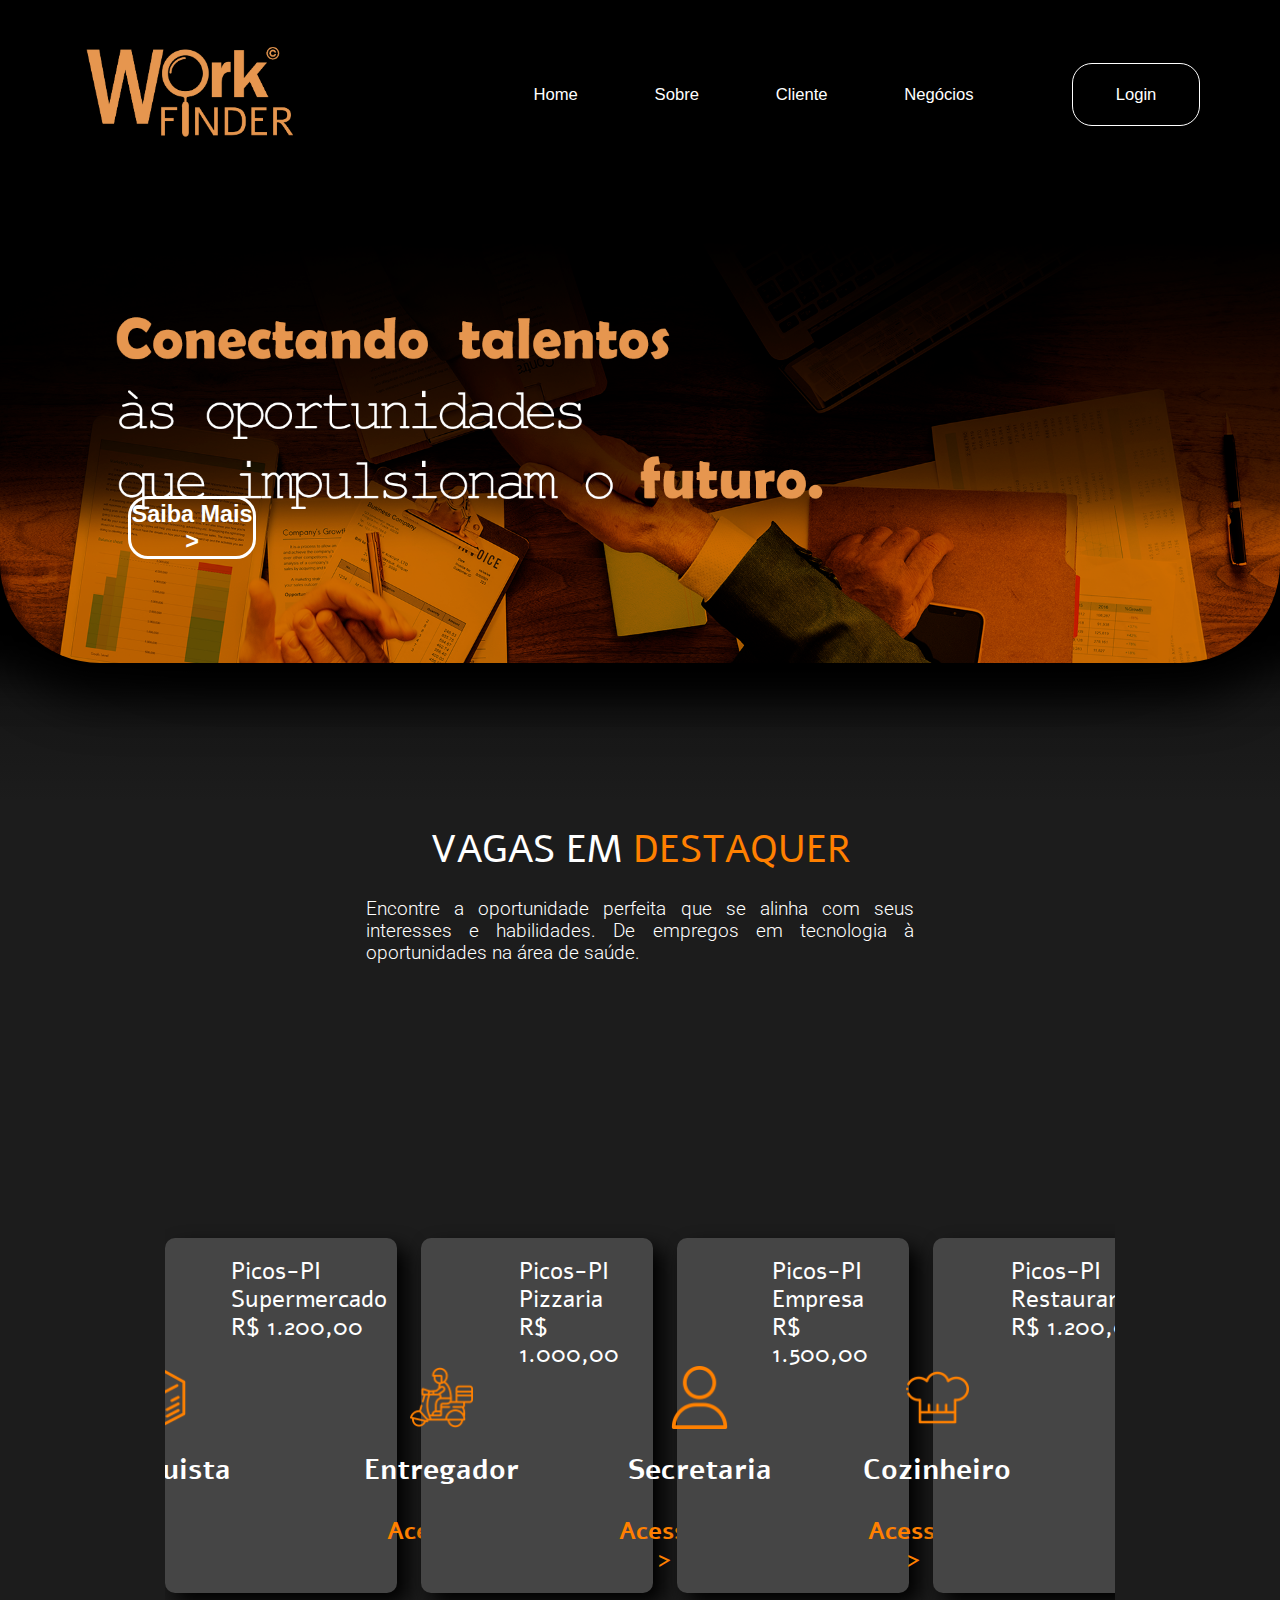
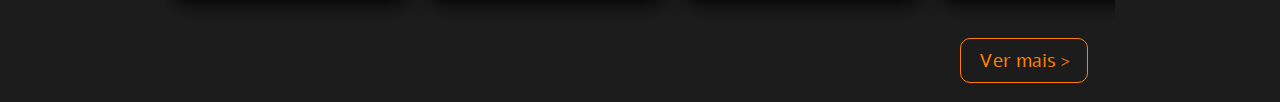
==== index.html @ c37a8deb "Firts Commit" ====
<!DOCTYPE html>
<html lang="pt-br">

<head>
    <meta charset="UTF-8">
    <meta name="viewport" content="width=device-width, initial-scale=1.0">



    <!-- FONTES -->
    <link rel="preconnect" href="https://fonts.googleapis.com">
    <link rel="preconnect" href="https://fonts.gstatic.com" crossorigin>
    <link href="https://fonts.googleapis.com/css2?family=Alef:wght@400;700&display=swap" rel="stylesheet">
    <link rel="preconnect" href="https://fonts.googleapis.com">
    <link rel="preconnect" href="https://fonts.gstatic.com" crossorigin>
    <link
        href="https://fonts.googleapis.com/css2?family=Roboto:ital,wght@0,100;0,300;0,400;0,500;0,700;0,900;1,100;1,300;1,400;1,500;1,700;1,900&display=swap"
        rel="stylesheet">



    <!-- AUXILIARES -->
    <link rel="stylesheet" href="https://stackpath.bootstrapcdn.com/bootstrap/4.1.3/css/bootstrap.min.css"
        integrity="sha384-MCw98/SFnGE8fJT3GXwEOngsV7Zt27NXFoaoApmYm81iuXoPkFOJwJ8ERdknLPMO" crossorigin="anonymous">
    <link rel="stylesheet" href="https://cdnjs.cloudflare.com/ajax/libs/animate.css/4.1.1/animate.min.css" />
    <link rel="stylesheet" href="css/normalize.css">



    <!-- CSS -->
    <link rel="stylesheet" href="css/style.css">

    <title>Document</title>
</head>

<body>
    <div class="layout">
        <header>
            <div class="cab-part-1 animate__animated animate__fadeIn animate__delay-1s">
                <img class="animate__animated animate__fadeIn animate__delay-1s" src="imagens/Logomarca.png" alt="Logo">

                <ul class="animate__delay-2s">
                    <li class="l1 font-1 animate__animated animate__fadeIn animate__delay-1s">Home</li>
                    <li class="l2 font-1 animate__animated animate__fadeIn animate__delay-1s">Sobre</li>
                    <li class="l3 font-1 animate__animated animate__fadeIn animate__delay-1s">Cliente</li>
                    <li class="l4 font-1 animate__animated animate__fadeIn animate__delay-1s">Negócios</li>
                    <button class="l5 font-1 animate__animated animate__fadeIn animate__delay-1s">Login</button>
                </ul>
            </div>
            <div class="cab-part-2">
                <div class="imagem-fundo animate__animated animate__fadeInDown animate__slower">
                    <img src="imagens/fundo-header.png" alt="Fundo-header">

                    <button class="font-1 animate__animated animate__fadeInDown animate__delay-2s">Saiba Mais ></button>
                    <!-- <div class="texto-img">
                        <span>Conectando talento</span><br>
                        às oportunidades <br>
                        que impulsionam o <span>futuro.</span>

                    </div> -->
                </div>
            </div>
        </header>


        <main>
            <section class="part-1">
                <div class="titulo">
                    <div>
                        <h1>VAGAS EM <span>DESTAQUER</span></h1>
                        <p>
                            Encontre a oportunidade perfeita que se alinha com seus interesses e
                            habilidades. De empregos em tecnologia à oportunidades na área de saúde.
                        </p>

                    </div>
                    <div class="container-carrossel">
                        <!-- <div id="botao-esq" class="botao-carrossel">
                            <button class="button_cx">
                                < </button>

                        </div> -->
                        <div class="carrossel">

                            <div class="card">
                                <div class="foto-card">
                                    <img src="imagens/testoquista.png" alt="">
                                    <h3>Estoquista</h3>
                                </div>

                                <div class="lista-card">
                                    <ul>
                                        <li>Picos-PI</li>
                                        <li>Supermercado</li>
                                        <li>R$ 1.200,00</li>
                                    </ul>
                                </div>
                                <h4 class="acessar-card">Acessar ></h4>
                            </div>

                            <div class="card">
                                <div class="foto-card">
                                    <img src="imagens/entregador.png" alt="">
                                    <h3>Entregador</h3>
                                </div>

                                <div class="lista-card">
                                    <ul>
                                        <li>Picos-PI</li>
                                        <li>Pizzaria</li>
                                        <li>R$ 1.000,00</li>
                                    </ul>
                                </div>
                                <h4 class="acessar-card">Acessar ></h4>
                            </div>
                            <div class="card">
                                <div class="foto-card">
                                    <img src="imagens/user.png" alt="">
                                    <h3>Secretaria</h3>
                                </div>

                                <div class="lista-card">
                                    <ul>
                                        <li>Picos-PI</li>
                                        <li>Empresa</li>
                                        <li>R$ 1.500,00</li>
                                    </ul>
                                </div>
                                <h4 class="acessar-card">Acessar ></h4>
                            </div>
                            <div class="card">
                                <div class="foto-card">
                                    <img src="imagens/cozinheiro.png" alt="">
                                    <h3>Cozinheiro</h3>
                                </div>

                                <div class="lista-card">
                                    <ul>
                                        <li>Picos-PI</li>
                                        <li>Restaurante</li>
                                        <li>R$ 1.200,00</li>
                                    </ul>
                                </div>
                                <h4 class="acessar-card">Acessar ></h4>
                            </div>
                            <div class="card">
                                <div class="foto-card">
                                    <img src="imagens/suporte.png" alt="">
                                    <h3>Suporte de TI</h3>
                                </div>

                                <div class="lista-card">
                                    <ul>
                                        <li>Picos-PI</li>
                                        <li>Empresa</li>
                                        <li>R$ 2.000,00</li>
                                    </ul>
                                </div>
                                <h4 class="acessar-card">Acessar ></h4>
                            </div>
                            <div class="card">
                                <div class="foto-card">
                                    <img src="imagens/testoquista.png" alt="">
                                    <h3>Estoquista</h3>
                                </div>

                                <div class="lista-card">
                                    <ul>
                                        <li>Picos-PI</li>
                                        <li>Supermercado</li>
                                        <li>R$ 1.200,00</li>
                                    </ul>
                                </div>
                                <h4 class="acessar-card">Acessar ></h4>
                            </div>
                        </div>

                    </div>
                    <div class="vermais-card">
                        <a href="#">
                            <button>
                                Ver mais >
                            </button>
                        </a>
                    </div>
                </div>
            </section>
        </main>

        <footer>

        </footer>
    </div>


    <script src="https://code.jquery.com/jquery-3.3.1.slim.min.js"
        integrity="sha384-q8i/X+965DzO0rT7abK41JStQIAqVgRVzpbzo5smXKp4YfRvH+8abtTE1Pi6jizo"
        crossorigin="anonymous"></script>
    <script src="https://cdnjs.cloudflare.com/ajax/libs/popper.js/1.14.3/umd/popper.min.js"
        integrity="sha384-ZMP7rVo3mIykV+2+9J3UJ46jBk0WLaUAdn689aCwoqbBJiSnjAK/l8WvCWPIPm49"
        crossorigin="anonymous"></script>
    <script src="https://stackpath.bootstrapcdn.com/bootstrap/4.1.3/js/bootstrap.min.js"
        integrity="sha384-ChfqqxuZUCnJSK3+MXmPNIyE6ZbWh2IMqE241rYiqJxyMiZ6OW/JmZQ5stwEULTy"
        crossorigin="anonymous"></script>
</body>

</html>
---- css/style.css ----
:root {
    --cor-1: #ff8000;
    --cor0: #f0a352;
    --cor1: #d29554;
    --cor2: #ffd19f;
    --cinza: #1c1c1c;
    --cinza-claro: rgb(69, 69, 69);
}

* {
    padding: 0;
    margin: 0;
}

@font-face {
    font-family: 'OCR A Extended';
    src: url('OCRAExtended.eot');
    src: url('OCRAExtended.eot?#iefix') format('embedded-opentype'),
        url('OCRAExtended.woff2') format('woff2'),
        url('OCRAExtended.woff') format('woff'),
        url('OCRAExtended.ttf') format('truetype'),
        url('OCRAExtended.svg#OCRAExtended') format('svg');
    font-weight: normal;
    font-style: normal;
}

.font-1 {
    font-family: OCR A Extended, sans-serif;
}

.layout {
    display: grid;
    /* gap: 4px; */
    /* grid-template-rows: 20vh max-content 20vh; */
    grid-template-rows: max-content max-content max-content;
    grid-template-columns: 1fr;
    grid-template-areas:
        'header' 'main' 'footer';
    height: 100vh;
}

/* body
{
    background-color: black;
} */

/* LAYOUT */
header {
    grid-area: header;
}

main {
    grid-area: main;
}

footer {
    grid-area: footer;
}


/* CABEÇALHO PARTE 1*/

header {
    background-color: rgb(0, 0, 0);
}

.cab-part-1 {
    background-color: var(--cinza);
    /* padding-bottom: 100px; */
    background-color: black;
    box-shadow: 100px 0px 100px black,
        -100px 0px 100px black;
    color: white;
    display: flex;
    justify-content: space-between;

    img {
        --animate-delay: 1.4s;
        width: 30vh;
        margin-left: 60px;
        /* padding-bottom: 100px; */
    }

    .l1 {
        --animate-delay: 1.6s;
    }

    .l2 {
        --animate-delay: 1.8s;
    }

    .l3 {
        --animate-delay: 1.9s;
    }

    .l4 {
        --animate-delay: 2s;
    }

    .l5 {
        --animate-delay: 2.1s;
    }

    ul {
        margin-right: 20px;
        right: 0;
        display: flex;
        align-items: center;
    }

    ul li {
        margin: 0 3vw;
        list-style: none;
        font-size: 1.3vw;
        transition: .1s;
    }

    ul li:hover {
        color: var(--cor2);
        text-shadow: 0 0 10px var(--cor2);
        cursor: pointer;
        transform: scale(1.2);
    }

    ul button {
        margin: 0 60px;
        width: 10vw;
        height: 7vh;
        font-size: 1.3vw;
        background-color: transparent;
        border: 1px solid white;
        border-radius: 20px;
        color: white;
        cursor: pointer;
        transition: .2s;
    }

    ul button:hover {
        color: white;
        font-weight: bold;
        background-color: var(--cor1);
        box-shadow: 0 0 30px var(--cor1);
        border: 1px solid var(--cor1);
        transform: scale(1.1);
    }
}

/* CABECALHO PARTE 2 */

.cab-part-2 {

    /* transform: translateY(-60px); */
    /* background-color: black; */
    padding-bottom: 15vh;
    background: linear-gradient(0deg, var(--cinza) 0%, rgba(0, 0, 0, 1) 80%);
    background-color: var(--cinza);

    .imagem-fundo img {
        width: 100%;
    }
}

.imagem-fundo {
    --animate-duration: .6s;
    background-color: black;
    box-shadow: 0 30px 50px black,
        100px 0px 50px black,
        -100px 0px 50px black;
    position: relative;

    button {
        width: 10vw;
        height: 7vh;
        position: absolute;
        bottom: 12vh;
        left: 10vw;
        background-color: transparent;
        border: 3px solid #ffffff;
        border-radius: 20px;
        color: #ffffff;
        font-weight: bold;
        font-size: 2.6vh;
        cursor: pointer;
        transition: .2s;
    }

    button:hover {
        transform: scale(1.1);
    }

    .texto-img {
        width: max-content;
        height: 35vh;
        /* border: 1px solid white; */
        position: absolute;
        top: 40%;
        left: 35%;
        font-family: Roboto, sans-serif;
        font-weight: 200;
        transform: translate(-50%, -50%);
        color: white;
        font-size: 5vw;
        /* font-size: clamp(100px,4vw, 32px); */
        text-align: left;

        span {
            color: var(--cor0);
            font-weight: 500;
        }
    }

}

header,
.imagem-fundo,
.imagem-fundo img {
    border-radius: 0 0 100px 100px;
}

/* MAIN */

.part-1 {
    background-color: var(--cinza);
    display: flex;
    height: 100vh;
    flex-direction: column;
    align-items: center;
    /* row-gap: 10rem; */

    .titulo {
        display: grid;
        grid-template-rows: 1fr 1fr;
        /* row-gap: 5vh; */
        text-align: center;
        font-family: Alef, sans-serif;
        font-size: 1.5vw;
        color: white;
        animation: appear ease-in-out;
        animation-timeline: view();
        animation-range: cover 0% cover 50%;

        h1 {
            font-weight: 200;
        }

        span {
            color: var(--cor-1);
        }

        p {
            font-family: Roboto, sans-serif;
            font-weight: 300;
            font-size: 1.5vw;
            margin: 0 13%;
        }
    }

    p {
        /* width: 100vw; */
        /* width: 70%; */
        padding: 0 200px;
        margin: 0 auto;
        text-align: justify;
        font-size: 1.4vw;
    }
}

/* Carrossel */

/* .card:nth-child(*){
    background-image: linear-gradient(
        to bottom, var(--cor2), var(--cor1)
    );
} */

.container-carrossel {
    display: flex;
    flex-direction: column;
    gap: 2rem;
    align-items: center;
    justify-content: center;

    .botao-carrossel button {
        background-color: transparent;
        border: none;
        font-size: 5vh;
        font-family: 'Franklin Gothic Medium', 'Arial Narrow', Arial, sans-serif;
        cursor: pointer;
        padding: 0 40px;
        color: white;
    }

}

.vermais-card {
    margin: 2vh 15vw;
    display: flex;
    justify-content: end;

    a button {
        width: 10vw;
        height: 5vh;
        border-radius: 10px;
        background-color: transparent;
        border: 1px solid var(--cor-1);
        color: #ff8000;
        transition: .2s;
    }

    a button:hover{
        cursor: pointer;
        transform: scale(1.1);
    }
}

.carrossel {
    display: flex;
    flex-direction: row;
    gap: 1.5rem;
    padding: 3vh;
    max-width: 70vw;
    overflow-x: scroll;
    scroll-snap-type: x mandatory;
    /* animation: appear ease;
    animation-range: cover 0% cover 10%; */
}

.card {
    /* min-width: 14rem;
    max-height: 14rem; */
    min-width: 15vw;
    padding: 20px;
    background-color: var(--cinza-claro);
    box-shadow: 10px 10px 20px rgb(0, 0, 0);
    height: 35vh;
    color: white;
    display: flex;
    font-weight: 600;
    font-size: 1.5rem;
    border-radius: 10px;
    transition: all 0.2s;
    align-items: center;
    justify-content: center;
    cursor: pointer;
    scroll-snap-align: start;

    .foto-card {
        padding-top: 20px;

        img {
            width: 7vh;
            padding-bottom: 2vh;
        }

        h3 {
            font-weight: 600;
        }
    }

    .lista-card {
        align-self: flex-start;
        display: flex;
        flex-direction: column;
        position: relative;
        font-weight: 100;
        align-items: start;
    }

    ul {
        list-style: none;
        text-align: start;
    }

    .acessar-card {
        color: var(--cor-1);
        align-self: flex-end;
    }

}

.card h4 {
    align-items: flex-end;
    /* border: 1px solid white; */
}

.card:hover {
    transform: scale(1.04);
}

.carrossel::-webkit-scrollbar {
    height: 0.5rem;
}

.carrossel::-webkit-scrollbar-track {
    background-color: rgb(73, 73, 73);
    border-radius: 40rem;
    /* visibility: hidden; */
}

.carrossel::-webkit-scrollbar-thumb {
    background: rgb(113, 113, 113);
    border-radius: 40rem;
    /* visibility: hidden; */
}

@keyframes appear {
    from {
        opacity: 0;
        translate: 0 70%;
    }

    to {
        opacity: 1;
        translate: 0 0;
    }
}
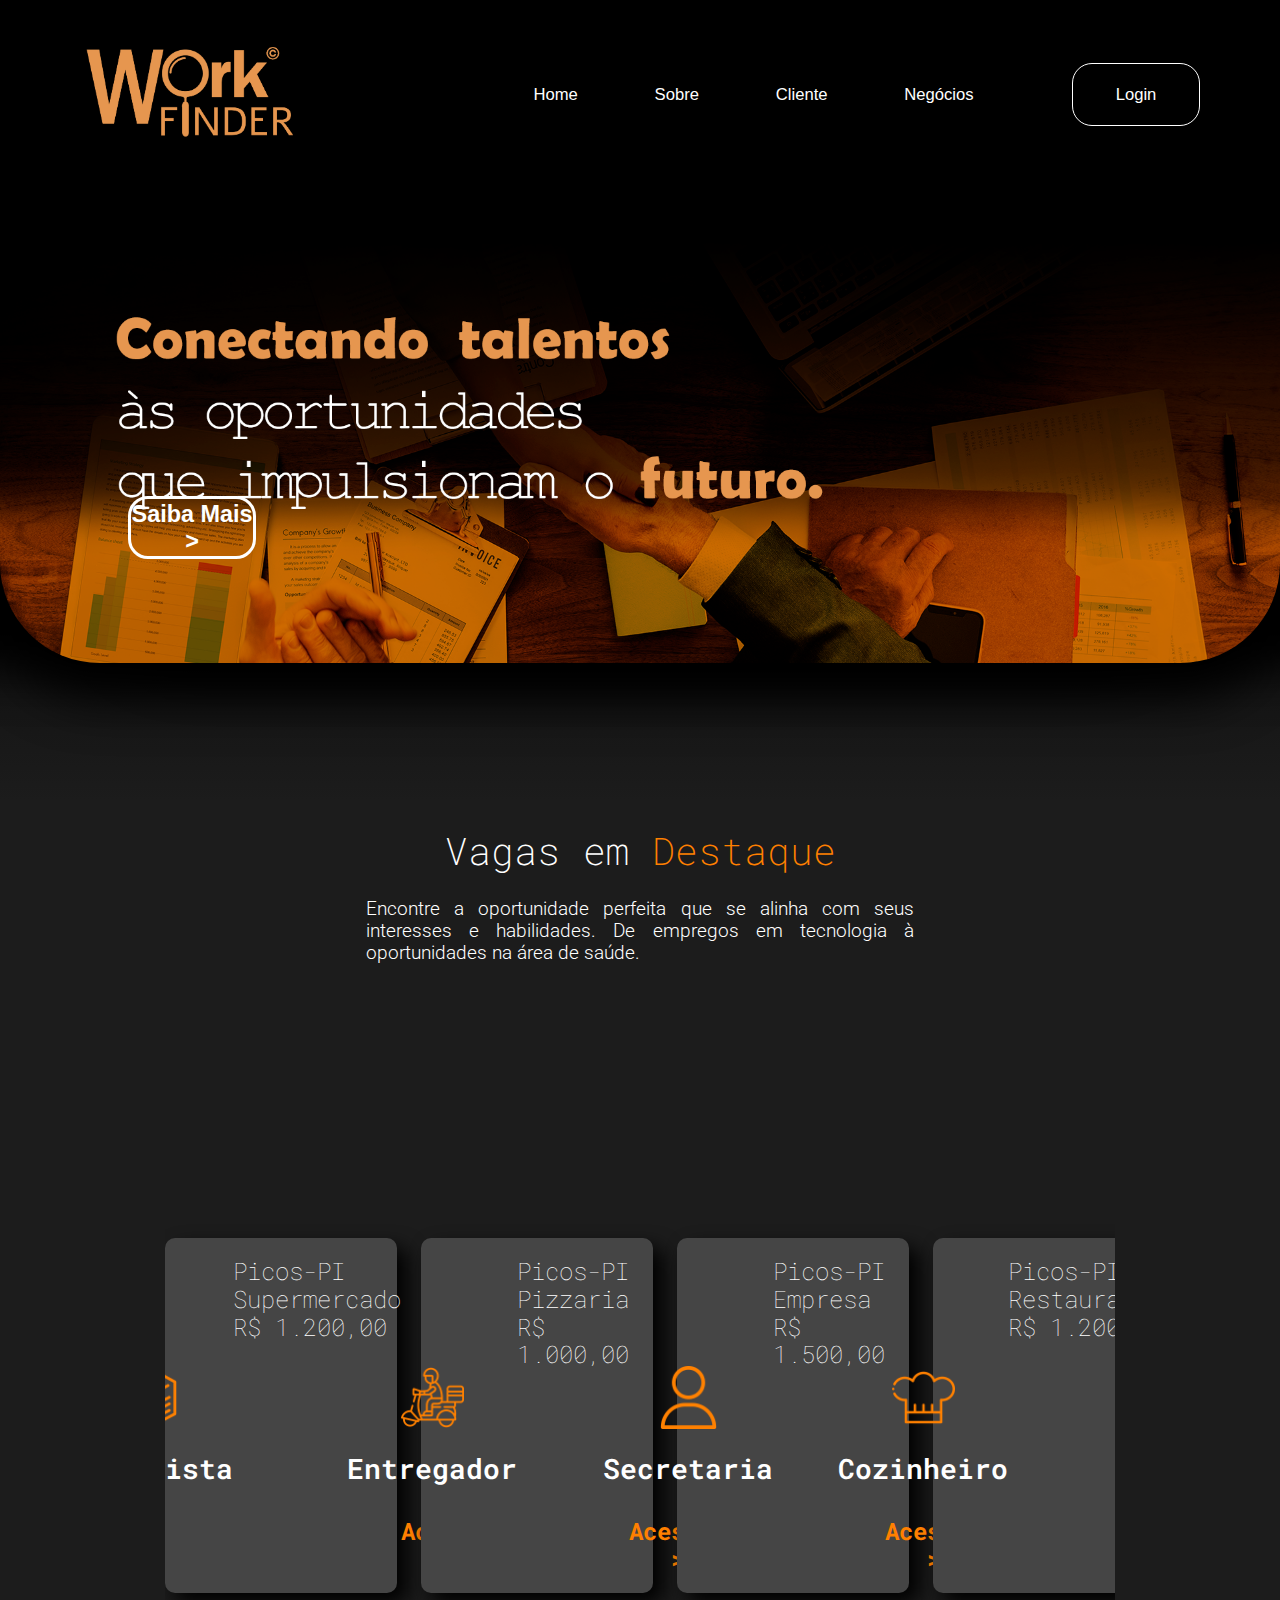
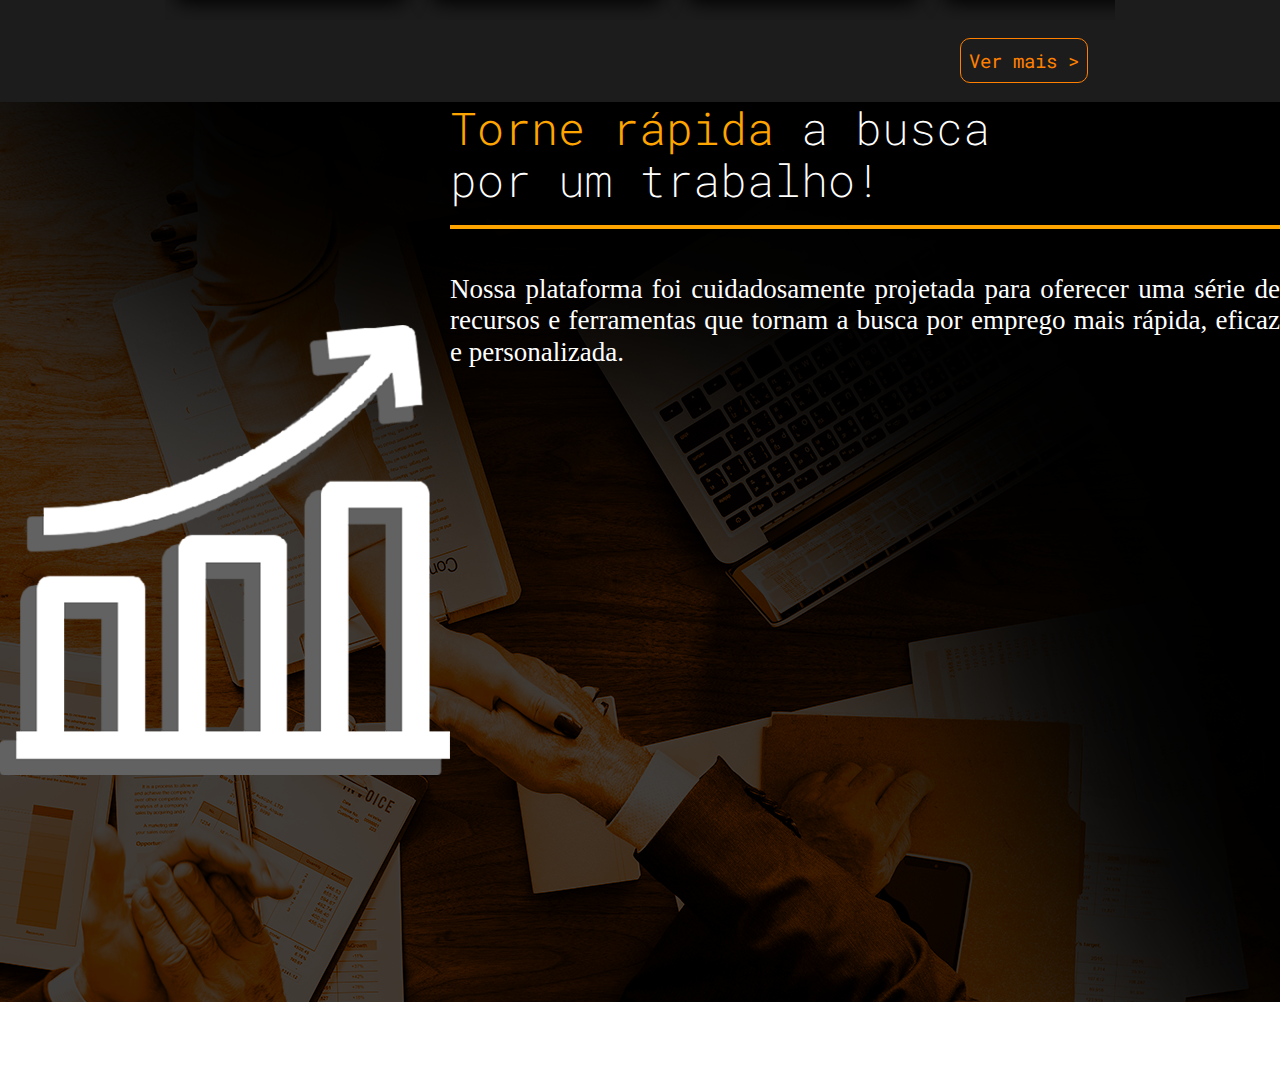
==== commit 0f75476c: "commit" ====
--- a/index.html
+++ b/index.html
@@ -1,207 +1,234 @@
-<!DOCTYPE html>
-<html lang="pt-br">
-
-<head>
-    <meta charset="UTF-8">
-    <meta name="viewport" content="width=device-width, initial-scale=1.0">
-
-
-
-    <!-- FONTES -->
-    <link rel="preconnect" href="https://fonts.googleapis.com">
-    <link rel="preconnect" href="https://fonts.gstatic.com" crossorigin>
-    <link href="https://fonts.googleapis.com/css2?family=Alef:wght@400;700&display=swap" rel="stylesheet">
-    <link rel="preconnect" href="https://fonts.googleapis.com">
-    <link rel="preconnect" href="https://fonts.gstatic.com" crossorigin>
-    <link
-        href="https://fonts.googleapis.com/css2?family=Roboto:ital,wght@0,100;0,300;0,400;0,500;0,700;0,900;1,100;1,300;1,400;1,500;1,700;1,900&display=swap"
-        rel="stylesheet">
-
-
-
-    <!-- AUXILIARES -->
-    <link rel="stylesheet" href="https://stackpath.bootstrapcdn.com/bootstrap/4.1.3/css/bootstrap.min.css"
-        integrity="sha384-MCw98/SFnGE8fJT3GXwEOngsV7Zt27NXFoaoApmYm81iuXoPkFOJwJ8ERdknLPMO" crossorigin="anonymous">
-    <link rel="stylesheet" href="https://cdnjs.cloudflare.com/ajax/libs/animate.css/4.1.1/animate.min.css" />
-    <link rel="stylesheet" href="css/normalize.css">
-
-
-
-    <!-- CSS -->
-    <link rel="stylesheet" href="css/style.css">
-
-    <title>Document</title>
-</head>
-
-<body>
-    <div class="layout">
-        <header>
-            <div class="cab-part-1 animate__animated animate__fadeIn animate__delay-1s">
-                <img class="animate__animated animate__fadeIn animate__delay-1s" src="imagens/Logomarca.png" alt="Logo">
-
-                <ul class="animate__delay-2s">
-                    <li class="l1 font-1 animate__animated animate__fadeIn animate__delay-1s">Home</li>
-                    <li class="l2 font-1 animate__animated animate__fadeIn animate__delay-1s">Sobre</li>
-                    <li class="l3 font-1 animate__animated animate__fadeIn animate__delay-1s">Cliente</li>
-                    <li class="l4 font-1 animate__animated animate__fadeIn animate__delay-1s">Negócios</li>
-                    <button class="l5 font-1 animate__animated animate__fadeIn animate__delay-1s">Login</button>
-                </ul>
-            </div>
-            <div class="cab-part-2">
-                <div class="imagem-fundo animate__animated animate__fadeInDown animate__slower">
-                    <img src="imagens/fundo-header.png" alt="Fundo-header">
-
-                    <button class="font-1 animate__animated animate__fadeInDown animate__delay-2s">Saiba Mais ></button>
-                    <!-- <div class="texto-img">
-                        <span>Conectando talento</span><br>
-                        às oportunidades <br>
-                        que impulsionam o <span>futuro.</span>
-
-                    </div> -->
-                </div>
-            </div>
-        </header>
-
-
-        <main>
-            <section class="part-1">
-                <div class="titulo">
-                    <div>
-                        <h1>VAGAS EM <span>DESTAQUER</span></h1>
-                        <p>
-                            Encontre a oportunidade perfeita que se alinha com seus interesses e
-                            habilidades. De empregos em tecnologia à oportunidades na área de saúde.
-                        </p>
-
-                    </div>
-                    <div class="container-carrossel">
-                        <!-- <div id="botao-esq" class="botao-carrossel">
-                            <button class="button_cx">
-                                < </button>
-
-                        </div> -->
-                        <div class="carrossel">
-
-                            <div class="card">
-                                <div class="foto-card">
-                                    <img src="imagens/testoquista.png" alt="">
-                                    <h3>Estoquista</h3>
-                                </div>
-
-                                <div class="lista-card">
-                                    <ul>
-                                        <li>Picos-PI</li>
-                                        <li>Supermercado</li>
-                                        <li>R$ 1.200,00</li>
-                                    </ul>
-                                </div>
-                                <h4 class="acessar-card">Acessar ></h4>
-                            </div>
-
-                            <div class="card">
-                                <div class="foto-card">
-                                    <img src="imagens/entregador.png" alt="">
-                                    <h3>Entregador</h3>
-                                </div>
-
-                                <div class="lista-card">
-                                    <ul>
-                                        <li>Picos-PI</li>
-                                        <li>Pizzaria</li>
-                                        <li>R$ 1.000,00</li>
-                                    </ul>
-                                </div>
-                                <h4 class="acessar-card">Acessar ></h4>
-                            </div>
-                            <div class="card">
-                                <div class="foto-card">
-                                    <img src="imagens/user.png" alt="">
-                                    <h3>Secretaria</h3>
-                                </div>
-
-                                <div class="lista-card">
-                                    <ul>
-                                        <li>Picos-PI</li>
-                                        <li>Empresa</li>
-                                        <li>R$ 1.500,00</li>
-                                    </ul>
-                                </div>
-                                <h4 class="acessar-card">Acessar ></h4>
-                            </div>
-                            <div class="card">
-                                <div class="foto-card">
-                                    <img src="imagens/cozinheiro.png" alt="">
-                                    <h3>Cozinheiro</h3>
-                                </div>
-
-                                <div class="lista-card">
-                                    <ul>
-                                        <li>Picos-PI</li>
-                                        <li>Restaurante</li>
-                                        <li>R$ 1.200,00</li>
-                                    </ul>
-                                </div>
-                                <h4 class="acessar-card">Acessar ></h4>
-                            </div>
-                            <div class="card">
-                                <div class="foto-card">
-                                    <img src="imagens/suporte.png" alt="">
-                                    <h3>Suporte de TI</h3>
-                                </div>
-
-                                <div class="lista-card">
-                                    <ul>
-                                        <li>Picos-PI</li>
-                                        <li>Empresa</li>
-                                        <li>R$ 2.000,00</li>
-                                    </ul>
-                                </div>
-                                <h4 class="acessar-card">Acessar ></h4>
-                            </div>
-                            <div class="card">
-                                <div class="foto-card">
-                                    <img src="imagens/testoquista.png" alt="">
-                                    <h3>Estoquista</h3>
-                                </div>
-
-                                <div class="lista-card">
-                                    <ul>
-                                        <li>Picos-PI</li>
-                                        <li>Supermercado</li>
-                                        <li>R$ 1.200,00</li>
-                                    </ul>
-                                </div>
-                                <h4 class="acessar-card">Acessar ></h4>
-                            </div>
-                        </div>
-
-                    </div>
-                    <div class="vermais-card">
-                        <a href="#">
-                            <button>
-                                Ver mais >
-                            </button>
-                        </a>
-                    </div>
-                </div>
-            </section>
-        </main>
-
-        <footer>
-
-        </footer>
-    </div>
-
-
-    <script src="https://code.jquery.com/jquery-3.3.1.slim.min.js"
-        integrity="sha384-q8i/X+965DzO0rT7abK41JStQIAqVgRVzpbzo5smXKp4YfRvH+8abtTE1Pi6jizo"
-        crossorigin="anonymous"></script>
-    <script src="https://cdnjs.cloudflare.com/ajax/libs/popper.js/1.14.3/umd/popper.min.js"
-        integrity="sha384-ZMP7rVo3mIykV+2+9J3UJ46jBk0WLaUAdn689aCwoqbBJiSnjAK/l8WvCWPIPm49"
-        crossorigin="anonymous"></script>
-    <script src="https://stackpath.bootstrapcdn.com/bootstrap/4.1.3/js/bootstrap.min.js"
-        integrity="sha384-ChfqqxuZUCnJSK3+MXmPNIyE6ZbWh2IMqE241rYiqJxyMiZ6OW/JmZQ5stwEULTy"
-        crossorigin="anonymous"></script>
-</body>
-
+<!DOCTYPE html>
+<html lang="pt-br">
+
+<head>
+    <meta charset="UTF-8">
+    <meta name="viewport" content="width=device-width, initial-scale=1.0">
+
+
+
+    <!-- FONTES -->
+    <link rel="preconnect" href="https://fonts.googleapis.com">
+    <link rel="preconnect" href="https://fonts.gstatic.com" crossorigin>
+    <link href="https://fonts.googleapis.com/css2?family=Alef:wght@400;700&display=swap" rel="stylesheet">
+    <link rel="preconnect" href="https://fonts.googleapis.com">
+    <link rel="preconnect" href="https://fonts.gstatic.com" crossorigin>
+    <link
+        href="https://fonts.googleapis.com/css2?family=Roboto:ital,wght@0,100;0,300;0,400;0,500;0,700;0,900;1,100;1,300;1,400;1,500;1,700;1,900&display=swap"
+        rel="stylesheet">
+    <link rel="preconnect" href="https://fonts.googleapis.com">
+    <link rel="preconnect" href="https://fonts.gstatic.com" crossorigin>
+    <link href="https://fonts.googleapis.com/css2?family=Roboto+Mono:ital,wght@0,100..700;1,100..700&display=swap"
+        rel="stylesheet">
+
+
+    <!-- AUXILIARES -->
+    <link rel="stylesheet" href="https://stackpath.bootstrapcdn.com/bootstrap/4.1.3/css/bootstrap.min.css"
+        integrity="sha384-MCw98/SFnGE8fJT3GXwEOngsV7Zt27NXFoaoApmYm81iuXoPkFOJwJ8ERdknLPMO" crossorigin="anonymous">
+    <!-- <link rel="stylesheet" href="https://cdnjs.cloudflare.com/ajax/libs/animate.css/4.1.1/animate.min.css" /> -->
+    <link rel="stylesheet" href="css/normalize.css">
+
+
+
+    <!-- CSS -->
+    <link rel="stylesheet" href="css/style.css">
+
+    <title>Document</title>
+</head>
+
+<body>
+    <div class="layout">
+        <header>
+            <div class="cab-part-1 animate__animated animate__fadeIn animate__delay-1s">
+                <img class="animate__animated animate__fadeIn animate__delay-1s" src="imagens/Logomarca.png" alt="Logo">
+
+                <ul class="animate__delay-2s">
+                    <li class="l1 font-1 animate__animated animate__fadeIn animate__delay-1s">Home</li>
+                    <li class="l2 font-1 animate__animated animate__fadeIn animate__delay-1s">Sobre</li>
+                    <li class="l3 font-1 animate__animated animate__fadeIn animate__delay-1s">Cliente</li>
+                    <li class="l4 font-1 animate__animated animate__fadeIn animate__delay-1s">Negócios</li>
+                    <button class="l5 font-1 animate__animated animate__fadeIn animate__delay-1s">Login</button>
+                </ul>
+            </div>
+            <div class="cab-part-2">
+                <div class="imagem-fundo animate__animated animate__fadeInDown animate__slower">
+                    <img src="imagens/fundo-header.png" alt="Fundo-header">
+
+                    <button class="font-1 animate__animated animate__fadeInDown animate__delay-2s">Saiba Mais ></button>
+                    <!-- <div class="texto-img">
+                        <span>Conectando talento</span><br>
+                        às oportunidades <br>
+                        que impulsionam o <span>futuro.</span>
+
+                    </div> -->
+                </div>
+            </div>
+        </header>
+
+
+        <main>
+            <section class="part-1">
+                <div class="titulo">
+                    <div>
+                        <h1>Vagas em <span>Destaque</span></h1>
+                        <p>
+                            Encontre a oportunidade perfeita que se alinha com seus interesses e
+                            habilidades. De empregos em tecnologia à oportunidades na área de saúde.
+                        </p>
+                    </div>
+                    <div class="container-carrossel">
+                        <!-- <div id="botao-esq" class="botao-carrossel">
+                            <button class="button_cx">
+                                < </button>
+
+                        </div> -->
+                        <div class="carrossel">
+
+                            <div class="card">
+                                <div class="foto-card">
+                                    <img src="imagens/testoquista.png" alt="">
+                                    <h3>Estoquista</h3>
+                                </div>
+
+                                <div class="lista-card">
+                                    <ul>
+                                        <li>Picos-PI</li>
+                                        <li>Supermercado</li>
+                                        <li>R$ 1.200,00</li>
+                                    </ul>
+                                </div>
+                                <h4 class="acessar-card">Acessar ></h4>
+                            </div>
+
+                            <div class="card">
+                                <div class="foto-card">
+                                    <img src="imagens/entregador.png" alt="">
+                                    <h3>Entregador</h3>
+                                </div>
+
+                                <div class="lista-card">
+                                    <ul>
+                                        <li>Picos-PI</li>
+                                        <li>Pizzaria</li>
+                                        <li>R$ 1.000,00</li>
+                                    </ul>
+                                </div>
+                                <h4 class="acessar-card">Acessar ></h4>
+                            </div>
+                            <div class="card">
+                                <div class="foto-card">
+                                    <img src="imagens/user.png" alt="">
+                                    <h3>Secretaria</h3>
+                                </div>
+
+                                <div class="lista-card">
+                                    <ul>
+                                        <li>Picos-PI</li>
+                                        <li>Empresa</li>
+                                        <li>R$ 1.500,00</li>
+                                    </ul>
+                                </div>
+                                <h4 class="acessar-card">Acessar ></h4>
+                            </div>
+                            <div class="card">
+                                <div class="foto-card">
+                                    <img src="imagens/cozinheiro.png" alt="">
+                                    <h3>Cozinheiro</h3>
+                                </div>
+
+                                <div class="lista-card">
+                                    <ul>
+                                        <li>Picos-PI</li>
+                                        <li>Restaurante</li>
+                                        <li>R$ 1.200,00</li>
+                                    </ul>
+                                </div>
+                                <h4 class="acessar-card">Acessar ></h4>
+                            </div>
+                            <div class="card">
+                                <div class="foto-card">
+                                    <img src="imagens/suporte.png" alt="">
+                                    <h3>Suporte de TI</h3>
+                                </div>
+
+                                <div class="lista-card">
+                                    <ul>
+                                        <li>Picos-PI</li>
+                                        <li>Empresa</li>
+                                        <li>R$ 2.000,00</li>
+                                    </ul>
+                                </div>
+                                <h4 class="acessar-card">Acessar ></h4>
+                            </div>
+                            <div class="card">
+                                <div class="foto-card">
+                                    <img src="imagens/testoquista.png" alt="">
+                                    <h3>Estoquista</h3>
+                                </div>
+
+                                <div class="lista-card">
+                                    <ul>
+                                        <li>Picos-PI</li>
+                                        <li>Supermercado</li>
+                                        <li>R$ 1.200,00</li>
+                                    </ul>
+                                </div>
+                                <h4 class="acessar-card">Acessar ></h4>
+                            </div>
+                        </div>
+
+                    </div>
+                    <div class="vermais-card">
+                        <a href="#">
+                            <button>
+                                Ver mais >
+                            </button>
+                        </a>
+                    </div>
+                </div>
+            </section>
+
+            <section class="part-2">
+                <div class="content-part2">
+                    <div class="img-part-2">
+                        <img src="imagens/imagem2-part2.png" alt="">
+                    </div>
+
+                    <div class="info-part-2">
+                        <article>
+                            <div class="titulo-part2">
+                                <h3>
+                                    <span style="color: orange;">
+                                        Torne rápida</span> a busca <br>
+                                    por um trabalho!
+                                </h3>
+                            </div>
+                            <p class="sub-titulo">
+                                Nossa plataforma foi cuidadosamente projetada para oferecer uma série de recursos e
+                                ferramentas que tornam a busca por emprego mais rápida, eficaz e personalizada.
+                            </p>
+                        </article>
+
+                    </div>
+                </div>
+            </section>
+        </main>
+
+        <footer>
+
+        </footer>
+    </div>
+
+
+    <script src="https://code.jquery.com/jquery-3.3.1.slim.min.js"
+        integrity="sha384-q8i/X+965DzO0rT7abK41JStQIAqVgRVzpbzo5smXKp4YfRvH+8abtTE1Pi6jizo"
+        crossorigin="anonymous"></script>
+    <script src="https://cdnjs.cloudflare.com/ajax/libs/popper.js/1.14.3/umd/popper.min.js"
+        integrity="sha384-ZMP7rVo3mIykV+2+9J3UJ46jBk0WLaUAdn689aCwoqbBJiSnjAK/l8WvCWPIPm49"
+        crossorigin="anonymous"></script>
+    <script src="https://stackpath.bootstrapcdn.com/bootstrap/4.1.3/js/bootstrap.min.js"
+        integrity="sha384-ChfqqxuZUCnJSK3+MXmPNIyE6ZbWh2IMqE241rYiqJxyMiZ6OW/JmZQ5stwEULTy"
+        crossorigin="anonymous"></script>
+</body>
+
 </html>--- a/css/style.css
+++ b/css/style.css
@@ -1,416 +1,485 @@
-:root {
-    --cor-1: #ff8000;
-    --cor0: #f0a352;
-    --cor1: #d29554;
-    --cor2: #ffd19f;
-    --cinza: #1c1c1c;
-    --cinza-claro: rgb(69, 69, 69);
-}
-
-* {
-    padding: 0;
-    margin: 0;
-}
-
-@font-face {
-    font-family: 'OCR A Extended';
-    src: url('OCRAExtended.eot');
-    src: url('OCRAExtended.eot?#iefix') format('embedded-opentype'),
-        url('OCRAExtended.woff2') format('woff2'),
-        url('OCRAExtended.woff') format('woff'),
-        url('OCRAExtended.ttf') format('truetype'),
-        url('OCRAExtended.svg#OCRAExtended') format('svg');
-    font-weight: normal;
-    font-style: normal;
-}
-
-.font-1 {
-    font-family: OCR A Extended, sans-serif;
-}
-
-.layout {
-    display: grid;
-    /* gap: 4px; */
-    /* grid-template-rows: 20vh max-content 20vh; */
-    grid-template-rows: max-content max-content max-content;
-    grid-template-columns: 1fr;
-    grid-template-areas:
-        'header' 'main' 'footer';
-    height: 100vh;
-}
-
-/* body
-{
-    background-color: black;
-} */
-
-/* LAYOUT */
-header {
-    grid-area: header;
-}
-
-main {
-    grid-area: main;
-}
-
-footer {
-    grid-area: footer;
-}
-
-
-/* CABEÇALHO PARTE 1*/
-
-header {
-    background-color: rgb(0, 0, 0);
-}
-
-.cab-part-1 {
-    background-color: var(--cinza);
-    /* padding-bottom: 100px; */
-    background-color: black;
-    box-shadow: 100px 0px 100px black,
-        -100px 0px 100px black;
-    color: white;
-    display: flex;
-    justify-content: space-between;
-
-    img {
-        --animate-delay: 1.4s;
-        width: 30vh;
-        margin-left: 60px;
-        /* padding-bottom: 100px; */
-    }
-
-    .l1 {
-        --animate-delay: 1.6s;
-    }
-
-    .l2 {
-        --animate-delay: 1.8s;
-    }
-
-    .l3 {
-        --animate-delay: 1.9s;
-    }
-
-    .l4 {
-        --animate-delay: 2s;
-    }
-
-    .l5 {
-        --animate-delay: 2.1s;
-    }
-
-    ul {
-        margin-right: 20px;
-        right: 0;
-        display: flex;
-        align-items: center;
-    }
-
-    ul li {
-        margin: 0 3vw;
-        list-style: none;
-        font-size: 1.3vw;
-        transition: .1s;
-    }
-
-    ul li:hover {
-        color: var(--cor2);
-        text-shadow: 0 0 10px var(--cor2);
-        cursor: pointer;
-        transform: scale(1.2);
-    }
-
-    ul button {
-        margin: 0 60px;
-        width: 10vw;
-        height: 7vh;
-        font-size: 1.3vw;
-        background-color: transparent;
-        border: 1px solid white;
-        border-radius: 20px;
-        color: white;
-        cursor: pointer;
-        transition: .2s;
-    }
-
-    ul button:hover {
-        color: white;
-        font-weight: bold;
-        background-color: var(--cor1);
-        box-shadow: 0 0 30px var(--cor1);
-        border: 1px solid var(--cor1);
-        transform: scale(1.1);
-    }
-}
-
-/* CABECALHO PARTE 2 */
-
-.cab-part-2 {
-
-    /* transform: translateY(-60px); */
-    /* background-color: black; */
-    padding-bottom: 15vh;
-    background: linear-gradient(0deg, var(--cinza) 0%, rgba(0, 0, 0, 1) 80%);
-    background-color: var(--cinza);
-
-    .imagem-fundo img {
-        width: 100%;
-    }
-}
-
-.imagem-fundo {
-    --animate-duration: .6s;
-    background-color: black;
-    box-shadow: 0 30px 50px black,
-        100px 0px 50px black,
-        -100px 0px 50px black;
-    position: relative;
-
-    button {
-        width: 10vw;
-        height: 7vh;
-        position: absolute;
-        bottom: 12vh;
-        left: 10vw;
-        background-color: transparent;
-        border: 3px solid #ffffff;
-        border-radius: 20px;
-        color: #ffffff;
-        font-weight: bold;
-        font-size: 2.6vh;
-        cursor: pointer;
-        transition: .2s;
-    }
-
-    button:hover {
-        transform: scale(1.1);
-    }
-
-    .texto-img {
-        width: max-content;
-        height: 35vh;
-        /* border: 1px solid white; */
-        position: absolute;
-        top: 40%;
-        left: 35%;
-        font-family: Roboto, sans-serif;
-        font-weight: 200;
-        transform: translate(-50%, -50%);
-        color: white;
-        font-size: 5vw;
-        /* font-size: clamp(100px,4vw, 32px); */
-        text-align: left;
-
-        span {
-            color: var(--cor0);
-            font-weight: 500;
-        }
-    }
-
-}
-
-header,
-.imagem-fundo,
-.imagem-fundo img {
-    border-radius: 0 0 100px 100px;
-}
-
-/* MAIN */
-
-.part-1 {
-    background-color: var(--cinza);
-    display: flex;
-    height: 100vh;
-    flex-direction: column;
-    align-items: center;
-    /* row-gap: 10rem; */
-
-    .titulo {
-        display: grid;
-        grid-template-rows: 1fr 1fr;
-        /* row-gap: 5vh; */
-        text-align: center;
-        font-family: Alef, sans-serif;
-        font-size: 1.5vw;
-        color: white;
-        animation: appear ease-in-out;
-        animation-timeline: view();
-        animation-range: cover 0% cover 50%;
-
-        h1 {
-            font-weight: 200;
-        }
-
-        span {
-            color: var(--cor-1);
-        }
-
-        p {
-            font-family: Roboto, sans-serif;
-            font-weight: 300;
-            font-size: 1.5vw;
-            margin: 0 13%;
-        }
-    }
-
-    p {
-        /* width: 100vw; */
-        /* width: 70%; */
-        padding: 0 200px;
-        margin: 0 auto;
-        text-align: justify;
-        font-size: 1.4vw;
-    }
-}
-
-/* Carrossel */
-
-/* .card:nth-child(*){
-    background-image: linear-gradient(
-        to bottom, var(--cor2), var(--cor1)
-    );
-} */
-
-.container-carrossel {
-    display: flex;
-    flex-direction: column;
-    gap: 2rem;
-    align-items: center;
-    justify-content: center;
-
-    .botao-carrossel button {
-        background-color: transparent;
-        border: none;
-        font-size: 5vh;
-        font-family: 'Franklin Gothic Medium', 'Arial Narrow', Arial, sans-serif;
-        cursor: pointer;
-        padding: 0 40px;
-        color: white;
-    }
-
-}
-
-.vermais-card {
-    margin: 2vh 15vw;
-    display: flex;
-    justify-content: end;
-
-    a button {
-        width: 10vw;
-        height: 5vh;
-        border-radius: 10px;
-        background-color: transparent;
-        border: 1px solid var(--cor-1);
-        color: #ff8000;
-        transition: .2s;
-    }
-
-    a button:hover{
-        cursor: pointer;
-        transform: scale(1.1);
-    }
-}
-
-.carrossel {
-    display: flex;
-    flex-direction: row;
-    gap: 1.5rem;
-    padding: 3vh;
-    max-width: 70vw;
-    overflow-x: scroll;
-    scroll-snap-type: x mandatory;
-    /* animation: appear ease;
-    animation-range: cover 0% cover 10%; */
-}
-
-.card {
-    /* min-width: 14rem;
-    max-height: 14rem; */
-    min-width: 15vw;
-    padding: 20px;
-    background-color: var(--cinza-claro);
-    box-shadow: 10px 10px 20px rgb(0, 0, 0);
-    height: 35vh;
-    color: white;
-    display: flex;
-    font-weight: 600;
-    font-size: 1.5rem;
-    border-radius: 10px;
-    transition: all 0.2s;
-    align-items: center;
-    justify-content: center;
-    cursor: pointer;
-    scroll-snap-align: start;
-
-    .foto-card {
-        padding-top: 20px;
-
-        img {
-            width: 7vh;
-            padding-bottom: 2vh;
-        }
-
-        h3 {
-            font-weight: 600;
-        }
-    }
-
-    .lista-card {
-        align-self: flex-start;
-        display: flex;
-        flex-direction: column;
-        position: relative;
-        font-weight: 100;
-        align-items: start;
-    }
-
-    ul {
-        list-style: none;
-        text-align: start;
-    }
-
-    .acessar-card {
-        color: var(--cor-1);
-        align-self: flex-end;
-    }
-
-}
-
-.card h4 {
-    align-items: flex-end;
-    /* border: 1px solid white; */
-}
-
-.card:hover {
-    transform: scale(1.04);
-}
-
-.carrossel::-webkit-scrollbar {
-    height: 0.5rem;
-}
-
-.carrossel::-webkit-scrollbar-track {
-    background-color: rgb(73, 73, 73);
-    border-radius: 40rem;
-    /* visibility: hidden; */
-}
-
-.carrossel::-webkit-scrollbar-thumb {
-    background: rgb(113, 113, 113);
-    border-radius: 40rem;
-    /* visibility: hidden; */
-}
-
-@keyframes appear {
-    from {
-        opacity: 0;
-        translate: 0 70%;
-    }
-
-    to {
-        opacity: 1;
-        translate: 0 0;
-    }
+:root {
+    --cor-1: #ff8000;
+    --cor0: #f0a352;
+    --cor1: #d29554;
+    --cor2: #ffd19f;
+    --cinza: #1c1c1c;
+    --cinza-claro: rgb(69, 69, 69);
+}
+
+* {
+    padding: 0;
+    margin: 0;
+}
+
+@font-face {
+    font-family: 'OCR A Extended';
+    src: url('OCRAExtended.eot');
+    src: url('OCRAExtended.eot?#iefix') format('embedded-opentype'),
+        url('OCRAExtended.woff2') format('woff2'),
+        url('OCRAExtended.woff') format('woff'),
+        url('OCRAExtended.ttf') format('truetype'),
+        url('OCRAExtended.svg#OCRAExtended') format('svg');
+    font-weight: normal;
+    font-style: normal;
+}
+
+.font-1 {
+    font-family: OCR A Extended, sans-serif;
+}
+
+.layout {
+    display: grid;
+    /* gap: 4px; */
+    /* grid-template-rows: 20vh max-content 20vh; */
+    grid-template-rows: max-content max-content max-content;
+    grid-template-columns: 1fr;
+    grid-template-areas:
+        'header' 'main' 'footer';
+    height: 100vh;
+}
+
+/* body
+{
+    background-color: black;
+} */
+
+/* LAYOUT */
+header {
+    grid-area: header;
+}
+
+main {
+    grid-area: main;
+}
+
+footer {
+    grid-area: footer;
+}
+
+
+/* CABEÇALHO PARTE 1*/
+
+header {
+    background-color: rgb(0, 0, 0);
+}
+
+.cab-part-1 {
+    background-color: var(--cinza);
+    /* padding-bottom: 100px; */
+    background-color: black;
+    box-shadow: 100px 0px 100px black,
+        -100px 0px 100px black;
+    color: white;
+    display: flex;
+    justify-content: space-between;
+
+    img {
+        --animate-delay: 1.4s;
+        width: 30vh;
+        margin-left: 60px;
+        /* padding-bottom: 100px; */
+    }
+
+    .l1 {
+        --animate-delay: 1.6s;
+    }
+
+    .l2 {
+        --animate-delay: 1.8s;
+    }
+
+    .l3 {
+        --animate-delay: 1.9s;
+    }
+
+    .l4 {
+        --animate-delay: 2s;
+    }
+
+    .l5 {
+        --animate-delay: 2.1s;
+    }
+
+    ul {
+        margin-right: 20px;
+        right: 0;
+        display: flex;
+        align-items: center;
+    }
+
+    ul li {
+        margin: 0 3vw;
+        list-style: none;
+        font-size: 1.3vw;
+        transition: .1s;
+    }
+
+    ul li:hover {
+        color: var(--cor2);
+        text-shadow: 0 0 10px var(--cor2);
+        cursor: pointer;
+        transform: scale(1.2);
+    }
+
+    ul button {
+        margin: 0 60px;
+        width: 10vw;
+        height: 7vh;
+        font-size: 1.3vw;
+        background-color: transparent;
+        border: 1px solid white;
+        border-radius: 20px;
+        color: white;
+        cursor: pointer;
+        transition: .2s;
+    }
+
+    ul button:hover {
+        color: white;
+        font-weight: bold;
+        background-color: var(--cor1);
+        box-shadow: 0 0 30px var(--cor1);
+        border: 1px solid var(--cor1);
+        transform: scale(1.1);
+    }
+}
+
+/* CABECALHO PARTE 2 */
+
+.cab-part-2 {
+
+    /* transform: translateY(-60px); */
+    /* background-color: black; */
+    padding-bottom: 15vh;
+    background: linear-gradient(0deg, var(--cinza) 0%, rgba(0, 0, 0, 1) 80%);
+    background-color: var(--cinza);
+
+    .imagem-fundo img {
+        width: 100%;
+    }
+}
+
+.imagem-fundo {
+    --animate-duration: .6s;
+    background-color: black;
+    box-shadow: 0 30px 50px black,
+        100px 0px 50px black,
+        -100px 0px 50px black;
+    position: relative;
+
+    button {
+        width: 10vw;
+        height: 7vh;
+        position: absolute;
+        bottom: 12vh;
+        left: 10vw;
+        background-color: transparent;
+        border: 3px solid #ffffff;
+        border-radius: 20px;
+        color: #ffffff;
+        font-weight: bold;
+        font-size: 2.6vh;
+        cursor: pointer;
+        transition: .2s;
+    }
+
+    button:hover {
+        transform: scale(1.1);
+    }
+
+    .texto-img {
+        width: max-content;
+        height: 35vh;
+        /* border: 1px solid white; */
+        position: absolute;
+        top: 40%;
+        left: 35%;
+        font-family: Roboto, sans-serif;
+        font-weight: 200;
+        transform: translate(-50%, -50%);
+        color: white;
+        font-size: 5vw;
+        /* font-size: clamp(100px,4vw, 32px); */
+        text-align: left;
+
+        span {
+            color: var(--cor0);
+            font-weight: 500;
+        }
+    }
+
+}
+
+header,
+.imagem-fundo,
+.imagem-fundo img {
+    border-radius: 0 0 100px 100px;
+}
+
+/* MAIN */
+
+.part-1 {
+    background-color: var(--cinza);
+    display: flex;
+    height: 100vh;
+    flex-direction: column;
+    align-items: center;
+    /* row-gap: 10rem; */
+
+    .titulo {
+        display: grid;
+        grid-template-rows: 1fr 1fr;
+        /* row-gap: 5vh; */
+        text-align: center;
+        font-family: Roboto Mono, sans-serif;
+        font-size: 1.5vw;
+        font-weight: 200;
+        color: white;
+        animation: appear ease-in-out;
+        animation-timeline: view();
+        animation-range: cover 0% cover 50%;
+
+        h1 {
+            font-weight: 200;
+        }
+
+        span {
+            color: var(--cor-1);
+        }
+
+        p {
+            font-family: Roboto, sans-serif;
+            font-weight: 300;
+            font-size: 1.5vw;
+            margin: 0 13%;
+        }
+    }
+
+    p {
+        /* width: 100vw; */
+        /* width: 70%; */
+        padding: 0 200px;
+        margin: 0 auto;
+        text-align: justify;
+        font-size: 1.4vw;
+    }
+}
+
+/* Carrossel */
+
+/* .card:nth-child(*){
+    background-image: linear-gradient(
+        to bottom, var(--cor2), var(--cor1)
+    );
+} */
+
+.container-carrossel {
+    display: flex;
+    flex-direction: column;
+    gap: 2rem;
+    align-items: center;
+    justify-content: center;
+
+    .botao-carrossel button {
+        background-color: transparent;
+        border: none;
+        font-size: 5vh;
+        font-family: 'Franklin Gothic Medium', 'Arial Narrow', Arial, sans-serif;
+        cursor: pointer;
+        padding: 0 40px;
+        color: white;
+    }
+
+}
+
+.vermais-card {
+    margin: 2vh 15vw;
+    display: flex;
+    justify-content: end;
+
+    a button {
+        width: 10vw;
+        height: 5vh;
+        border-radius: 10px;
+        background-color: transparent;
+        border: 1px solid var(--cor-1);
+        color: #ff8000;
+        transition: .2s;
+    }
+
+    a button:hover{
+        cursor: pointer;
+        transform: scale(1.1);
+    }
+}
+
+.carrossel {
+    display: flex;
+    flex-direction: row;
+    gap: 1.5rem;
+    padding: 3vh;
+    max-width: 70vw;
+    overflow-x: scroll;
+    scroll-snap-type: x mandatory;
+    /* animation: appear ease;
+    animation-range: cover 0% cover 10%; */
+}
+
+.card {
+    /* min-width: 14rem;
+    max-height: 14rem; */
+    min-width: 15vw;
+    padding: 20px;
+    background-color: var(--cinza-claro);
+    box-shadow: 10px 10px 20px rgb(0, 0, 0);
+    height: 35vh;
+    color: white;
+    display: flex;
+    font-weight: 600;
+    font-size: 1.5rem;
+    border-radius: 10px;
+    transition: all 0.2s;
+    align-items: center;
+    justify-content: center;
+    cursor: pointer;
+    scroll-snap-align: start;
+
+    .foto-card {
+        padding-top: 20px;
+
+        img {
+            width: 7vh;
+            padding-bottom: 2vh;
+        }
+
+        h3 {
+            font-weight: 600;
+        }
+    }
+
+    .lista-card {
+        align-self: flex-start;
+        display: flex;
+        flex-direction: column;
+        position: relative;
+        font-weight: 100;
+        align-items: start;
+    }
+
+    ul {
+        list-style: none;
+        text-align: start;
+    }
+
+    .acessar-card {
+        color: var(--cor-1);
+        align-self: flex-end;
+    }
+
+}
+
+.card h4 {
+    align-items: flex-end;
+    /* border: 1px solid white; */
+}
+
+.card:hover {
+    transform: scale(1.04);
+}
+
+.carrossel::-webkit-scrollbar {
+    height: 0.5rem;
+}
+
+.carrossel::-webkit-scrollbar-track {
+    background-color: rgb(73, 73, 73);
+    border-radius: 40rem;
+    /* visibility: hidden; */
+}
+
+.carrossel::-webkit-scrollbar-thumb {
+    background: rgb(113, 113, 113);
+    border-radius: 40rem;
+    /* visibility: hidden; */
+}
+
+@keyframes appear {
+    from {
+        opacity: 0;
+        translate: 0 30%;
+    }
+
+    to {
+        opacity: 1;
+        translate: 0 0;
+    }
+}
+
+/* PARTE 2 */
+
+.part-2{
+    height: 100vh;
+    background-color: black;
+    background-image: url(../imagens/imagem-part2.png);
+    background-repeat: no-repeat;
+    object-fit: cover;
+}
+
+.content-part2{
+    height: 100%;
+    /* width: 100%; */
+    /* background-color: black; */
+    display: grid;
+    grid-template-columns: 1fr 2fr;
+    place-items: center;
+    color: white;
+    animation: appear ease-in-out;
+    animation-timeline: view();
+    animation-range: cover 0% cover 50%;
+    
+    .img-part-2 img{
+        height: 50vh;
+        /* object-fit: cover; */
+        animation: vai-vem 2s ease-in-out infinite alternate;
+    }
+
+    .info-part-2{
+        padding: 10vh;
+        width:100%;
+        height: 100%;
+        display: flex;
+        flex-direction: column;
+        justify-content: start;
+        align-items: center;
+
+        .titulo-part2 h3{
+            font-family: Roboto Mono,sans-serif;
+            font-weight: 200;
+            font-size: 3.5vw;
+            margin: 0;
+            padding-bottom: 20px;
+            border-bottom: 4px solid orange;
+
+            span{
+                font-weight: 300;
+            }
+        }
+
+        .sub-titulo{
+            margin-top: 5vh;
+            font-size: 3vh;
+            text-align: justify;
+            color: white;
+        }
+    }
+}
+
+@keyframes vai-vem{
+    to{
+        transform: translateY(-50px);
+    }
+    from{
+        transform: translateY(50px);
+    }
 }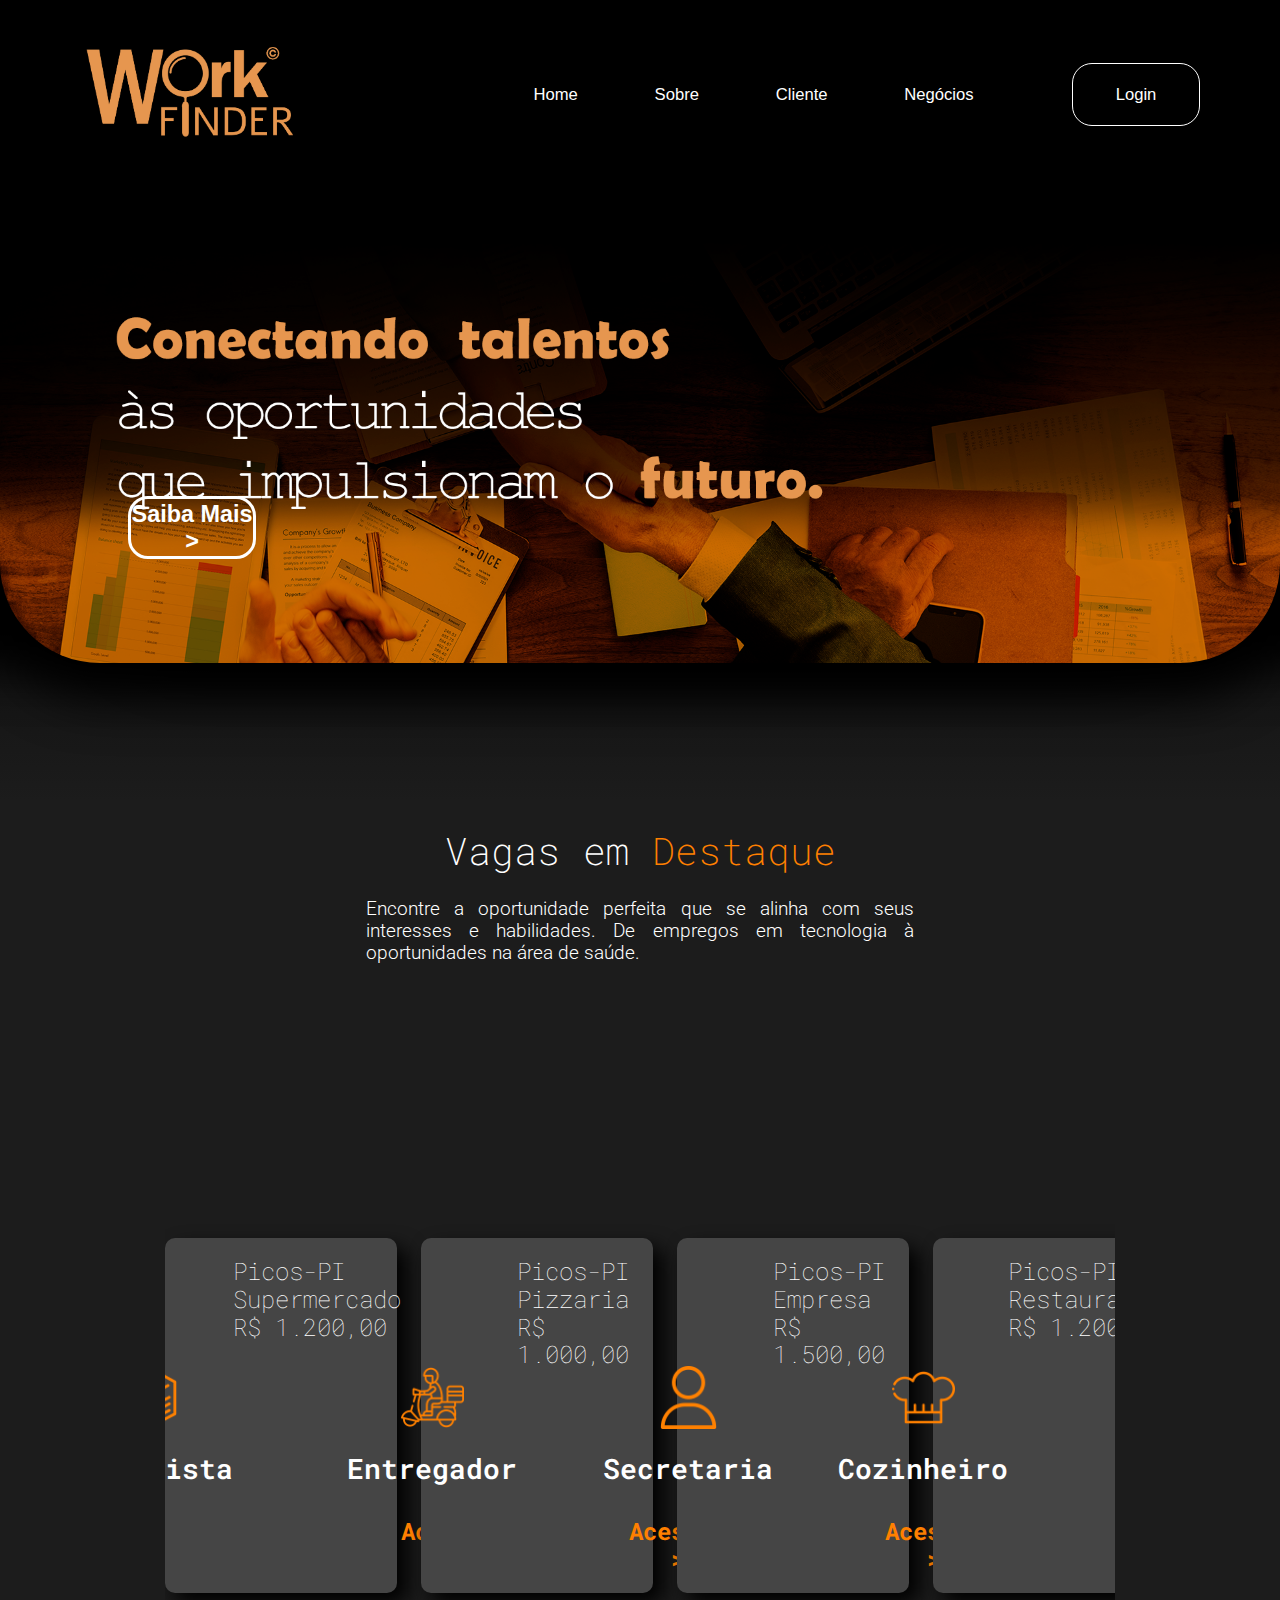
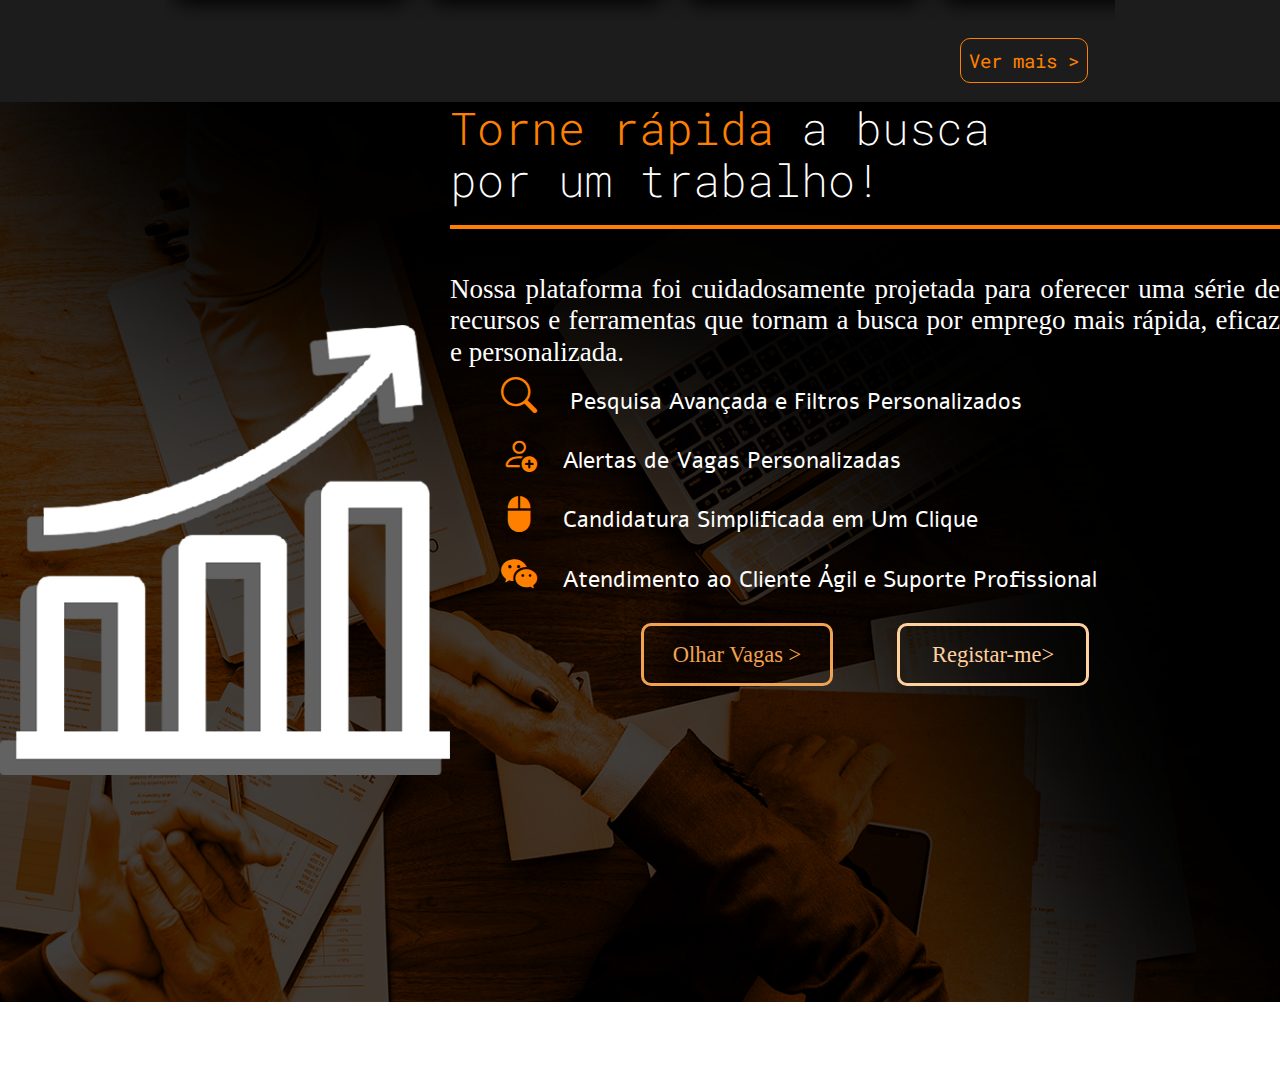
==== commit 316ebb91: "Parte 2 Concluida" ====
--- a/index.html
+++ b/index.html
@@ -23,6 +23,7 @@
 
 
     <!-- AUXILIARES -->
+    <link rel="stylesheet" href="https://cdn.jsdelivr.net/npm/bootstrap-icons@1.11.3/font/bootstrap-icons.min.css">
     <link rel="stylesheet" href="https://stackpath.bootstrapcdn.com/bootstrap/4.1.3/css/bootstrap.min.css"
         integrity="sha384-MCw98/SFnGE8fJT3GXwEOngsV7Zt27NXFoaoApmYm81iuXoPkFOJwJ8ERdknLPMO" crossorigin="anonymous">
     <!-- <link rel="stylesheet" href="https://cdnjs.cloudflare.com/ajax/libs/animate.css/4.1.1/animate.min.css" /> -->
@@ -198,7 +199,7 @@
                         <article>
                             <div class="titulo-part2">
                                 <h3>
-                                    <span style="color: orange;">
+                                    <span style="color: var(--cor-1);">
                                         Torne rápida</span> a busca <br>
                                     por um trabalho!
                                 </h3>
@@ -207,8 +208,28 @@
                                 Nossa plataforma foi cuidadosamente projetada para oferecer uma série de recursos e
                                 ferramentas que tornam a busca por emprego mais rápida, eficaz e personalizada.
                             </p>
+
+                            <ul>
+                                <li><i class="bi bi-search" style="color: var(--cor-1);"></i> Pesquisa Avançada e
+                                    Filtros Personalizados</li>
+                                <li><i class="bi bi-person-add" style="color: var(--cor-1);"></i>Alertas de Vagas
+                                    Personalizadas</li>
+                                <li><i class="bi bi-mouse2-fill" style="color: var(--cor-1);"></i>Candidatura
+                                    Simplificada em Um Clique</li>
+                                <li><i class="bi bi-wechat" style="color: var(--cor-1);"></i>Atendimento ao Cliente Ágil
+                                    e Suporte Profissional</li>
+                            </ul>
                         </article>
 
+
+                        <div class="botoes-part-2">
+                            <a href="#">
+                                <button class="olhar-Vagas">Olhar Vagas ></button>
+                            </a>
+                            <a href="#">
+                                <button class="registar-se">Registar-me></button>
+                            </a>
+                        </div>
                     </div>
                 </div>
             </section>
--- a/css/style.css
+++ b/css/style.css
@@ -308,7 +308,7 @@
         transition: .2s;
     }
 
-    a button:hover{
+    a button:hover {
         cursor: pointer;
         transform: scale(1.1);
     }
@@ -418,15 +418,16 @@
 
 /* PARTE 2 */
 
-.part-2{
+.part-2 {
     height: 100vh;
     background-color: black;
     background-image: url(../imagens/imagem-part2.png);
     background-repeat: no-repeat;
-    object-fit: cover;
-}
-
-.content-part2{
+    background-size: cover;
+    /* object-fit:fill; */
+}
+
+.content-part2 {
     height: 100%;
     /* width: 100%; */
     /* background-color: black; */
@@ -437,49 +438,118 @@
     animation: appear ease-in-out;
     animation-timeline: view();
     animation-range: cover 0% cover 50%;
-    
-    .img-part-2 img{
+
+    .img-part-2 img {
         height: 50vh;
         /* object-fit: cover; */
         animation: vai-vem 2s ease-in-out infinite alternate;
     }
 
-    .info-part-2{
-        padding: 10vh;
-        width:100%;
+    .info-part-2 {
+        padding: 8vh;
+        width: 100%;
         height: 100%;
         display: flex;
         flex-direction: column;
         justify-content: start;
         align-items: center;
 
-        .titulo-part2 h3{
-            font-family: Roboto Mono,sans-serif;
+
+        .titulo-part2 h3 {
+            font-family: Roboto Mono, sans-serif;
             font-weight: 200;
             font-size: 3.5vw;
             margin: 0;
             padding-bottom: 20px;
-            border-bottom: 4px solid orange;
-
-            span{
+            border-bottom: 4px solid var(--cor-1);
+
+            span {
                 font-weight: 300;
             }
         }
 
-        .sub-titulo{
+        .sub-titulo {
             margin-top: 5vh;
             font-size: 3vh;
             text-align: justify;
             color: white;
         }
-    }
-}
-
-@keyframes vai-vem{
-    to{
+
+        article ul {
+            list-style: none;
+            margin-left: 2vw;
+            /* font-weight: bold; */
+            display: flex;
+            align-items: start;
+            justify-content: center;
+            flex-direction: column;
+        }
+
+        article ul i {
+            font-size: 4vh;
+            margin-right: 2vw;
+        }
+
+        article ul li {
+            font-family: Alef, sans-serif;
+            font-size: 2.5vh;
+            margin: 1vh 2vw;
+        }
+
+        .botoes-part-2 {
+            width: 100%;
+            display: flex;
+            margin-top: 2vh;
+            justify-content: center;
+            column-gap: 5vw;
+            button {
+                height: 7vh;
+                width: 15vw;
+                border-radius: 10px;
+                background-color: transparent;
+            }
+
+            .olhar-Vagas {
+                font-weight: 500;
+                font-size: 2.5vh;
+                border: 3px solid var(--cor0);
+                color: var(--cor0);
+                transition: .2s;
+            }
+
+            .registar-se {
+                font-weight: 500;
+                font-size: 2.5vh;
+                border: 3px solid var(--cor2);
+                color: var(--cor2);
+                transition: .2s;
+            }
+
+            .olhar-Vagas:hover{
+                cursor: pointer;
+                transform: scale(1.05);
+                background-color: var(--cor0);
+                color:white;
+                box-shadow: 0 0 20px var(--cor0);
+            }
+
+            .registar-se:hover{
+                cursor: pointer;
+                transform: scale(1.05);
+                background-color: var(--cor2);
+                color:white;
+                box-shadow: 0 0 20px var(--cor2);
+            }
+        }
+    }
+}
+
+@keyframes vai-vem {
+    to {
         transform: translateY(-50px);
     }
-    from{
+
+    from {
         transform: translateY(50px);
     }
 }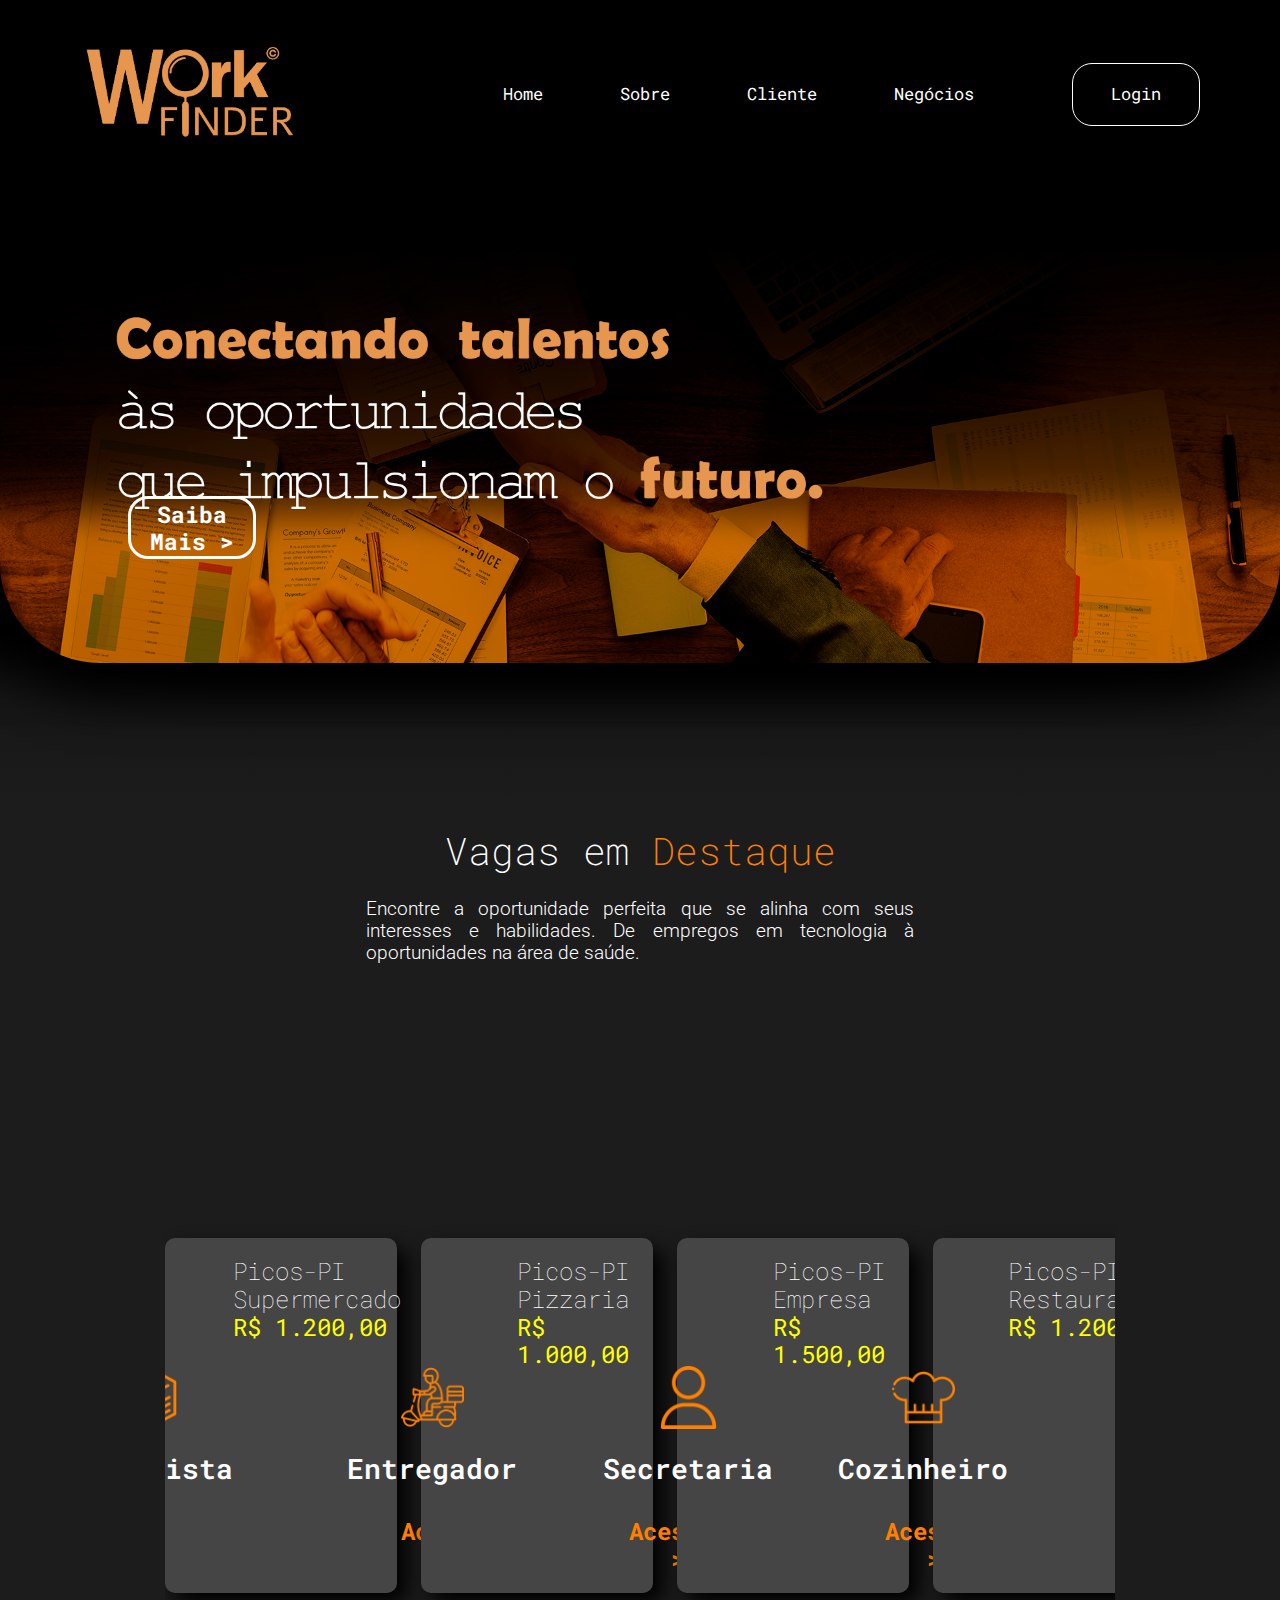
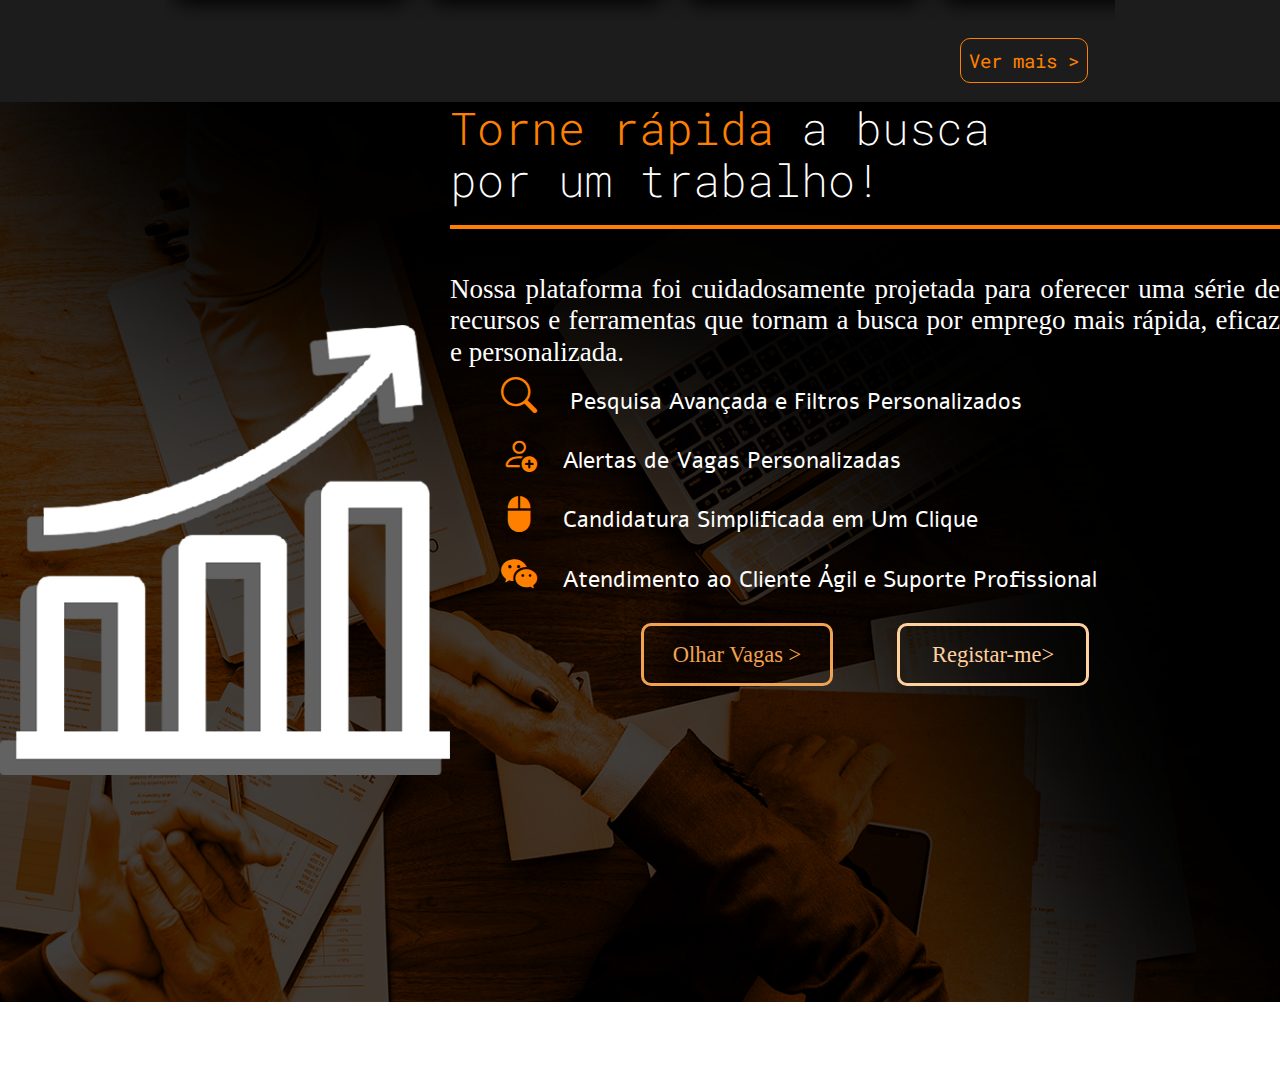
==== commit 83a9c08a: "Ajustes" ====
--- a/index.html
+++ b/index.html
@@ -26,7 +26,7 @@
     <link rel="stylesheet" href="https://cdn.jsdelivr.net/npm/bootstrap-icons@1.11.3/font/bootstrap-icons.min.css">
     <link rel="stylesheet" href="https://stackpath.bootstrapcdn.com/bootstrap/4.1.3/css/bootstrap.min.css"
         integrity="sha384-MCw98/SFnGE8fJT3GXwEOngsV7Zt27NXFoaoApmYm81iuXoPkFOJwJ8ERdknLPMO" crossorigin="anonymous">
-    <!-- <link rel="stylesheet" href="https://cdnjs.cloudflare.com/ajax/libs/animate.css/4.1.1/animate.min.css" /> -->
+    <link rel="stylesheet" href="https://cdnjs.cloudflare.com/ajax/libs/animate.css/4.1.1/animate.min.css" />
     <link rel="stylesheet" href="css/normalize.css">
 
 
@@ -95,7 +95,7 @@
                                     <ul>
                                         <li>Picos-PI</li>
                                         <li>Supermercado</li>
-                                        <li>R$ 1.200,00</li>
+                                        <li style="color: yellow; font-weight:400;">R$ 1.200,00</li>
                                     </ul>
                                 </div>
                                 <h4 class="acessar-card">Acessar ></h4>
@@ -111,7 +111,7 @@
                                     <ul>
                                         <li>Picos-PI</li>
                                         <li>Pizzaria</li>
-                                        <li>R$ 1.000,00</li>
+                                        <li style="color: yellow; font-weight:400;">R$ 1.000,00</li>
                                     </ul>
                                 </div>
                                 <h4 class="acessar-card">Acessar ></h4>
@@ -126,7 +126,7 @@
                                     <ul>
                                         <li>Picos-PI</li>
                                         <li>Empresa</li>
-                                        <li>R$ 1.500,00</li>
+                                        <li style="color: yellow; font-weight:400;">R$ 1.500,00</li>
                                     </ul>
                                 </div>
                                 <h4 class="acessar-card">Acessar ></h4>
@@ -141,7 +141,7 @@
                                     <ul>
                                         <li>Picos-PI</li>
                                         <li>Restaurante</li>
-                                        <li>R$ 1.200,00</li>
+                                        <li style="color: yellow; font-weight:400;">R$ 1.200,00</li>
                                     </ul>
                                 </div>
                                 <h4 class="acessar-card">Acessar ></h4>
@@ -156,7 +156,7 @@
                                     <ul>
                                         <li>Picos-PI</li>
                                         <li>Empresa</li>
-                                        <li>R$ 2.000,00</li>
+                                        <li style="color: yellow; font-weight:400;">R$ 2.000,00</li>
                                     </ul>
                                 </div>
                                 <h4 class="acessar-card">Acessar ></h4>
@@ -171,7 +171,7 @@
                                     <ul>
                                         <li>Picos-PI</li>
                                         <li>Supermercado</li>
-                                        <li>R$ 1.200,00</li>
+                                        <li style="color: yellow; font-weight:400;">R$ 1.200,00</li>
                                     </ul>
                                 </div>
                                 <h4 class="acessar-card">Acessar ></h4>
--- a/css/style.css
+++ b/css/style.css
@@ -12,20 +12,8 @@
     margin: 0;
 }
 
-@font-face {
-    font-family: 'OCR A Extended';
-    src: url('OCRAExtended.eot');
-    src: url('OCRAExtended.eot?#iefix') format('embedded-opentype'),
-        url('OCRAExtended.woff2') format('woff2'),
-        url('OCRAExtended.woff') format('woff'),
-        url('OCRAExtended.ttf') format('truetype'),
-        url('OCRAExtended.svg#OCRAExtended') format('svg');
-    font-weight: normal;
-    font-style: normal;
-}
-
 .font-1 {
-    font-family: OCR A Extended, sans-serif;
+    font-family: Roboto Mono, sans-serif;
 }
 
 .layout {
@@ -407,7 +395,7 @@
 @keyframes appear {
     from {
         opacity: 0;
-        translate: 0 30%;
+        translate: 0 70%;
     }
 
     to {
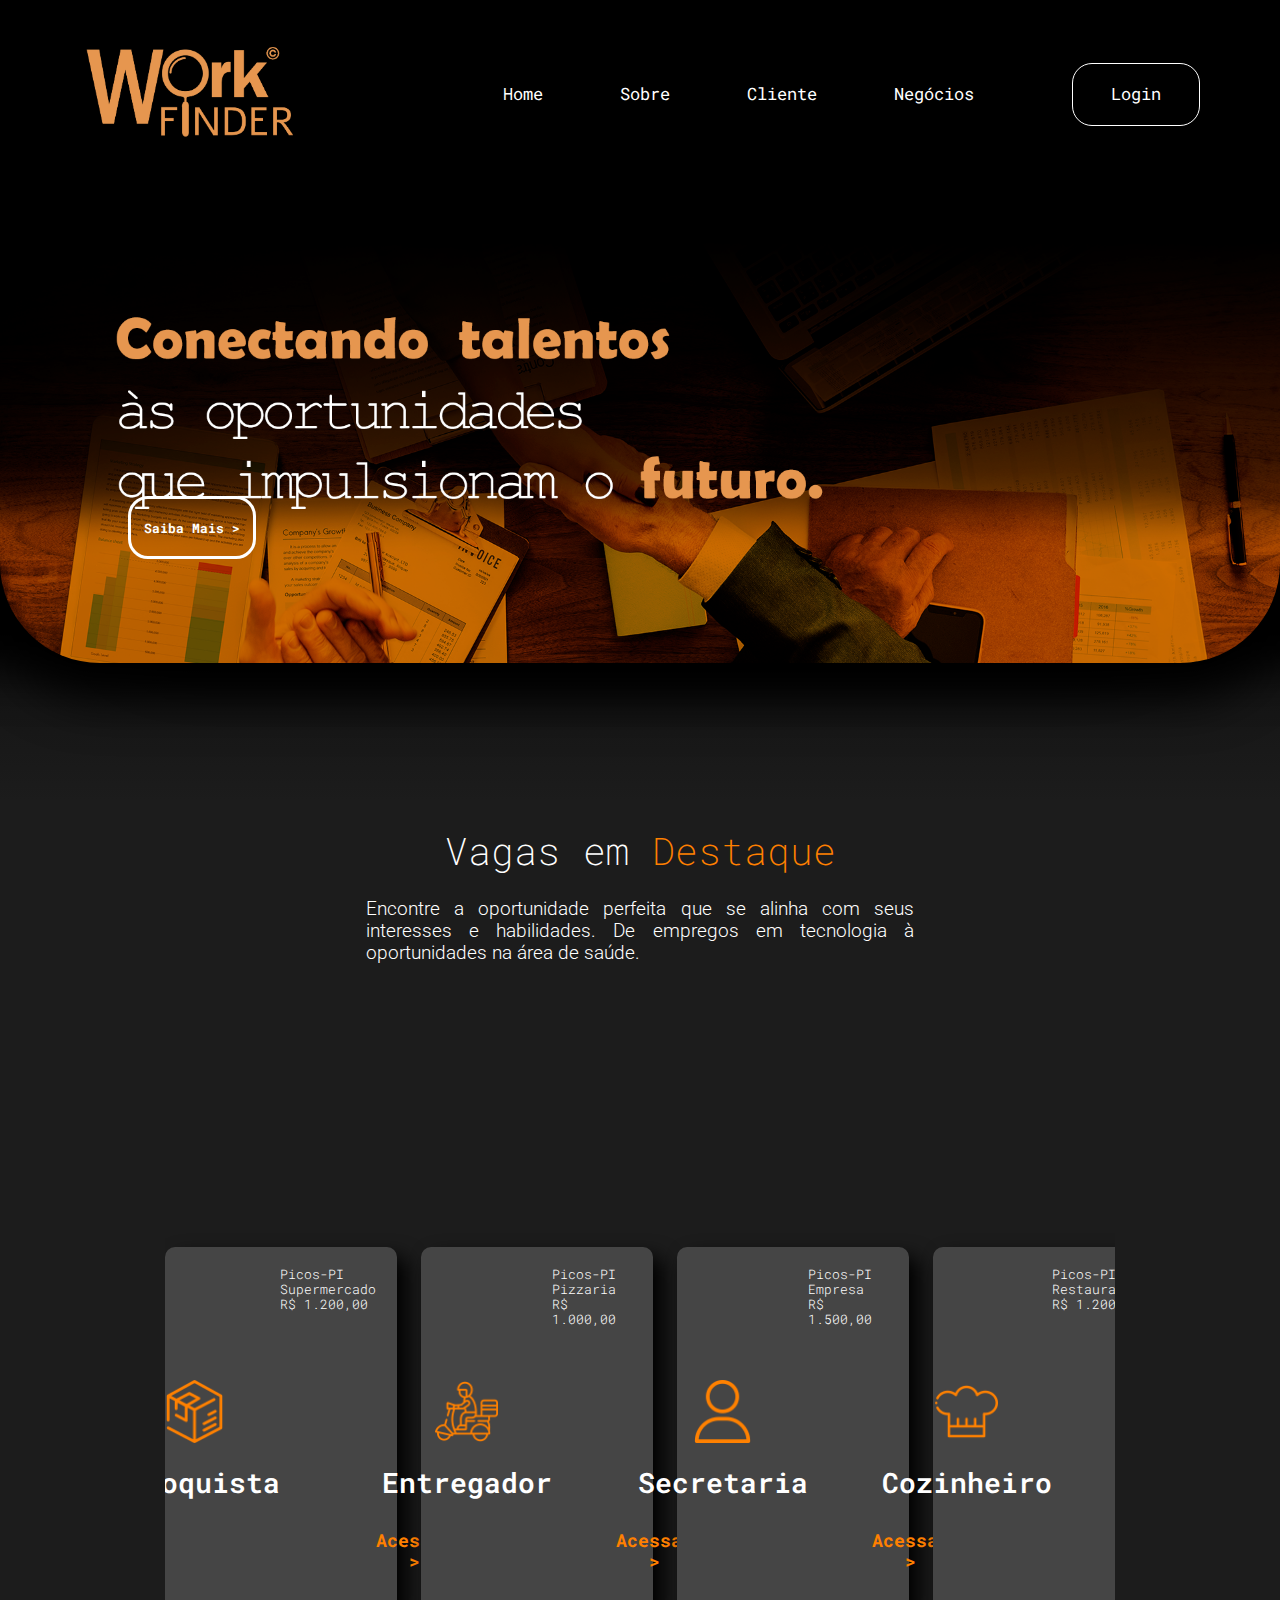
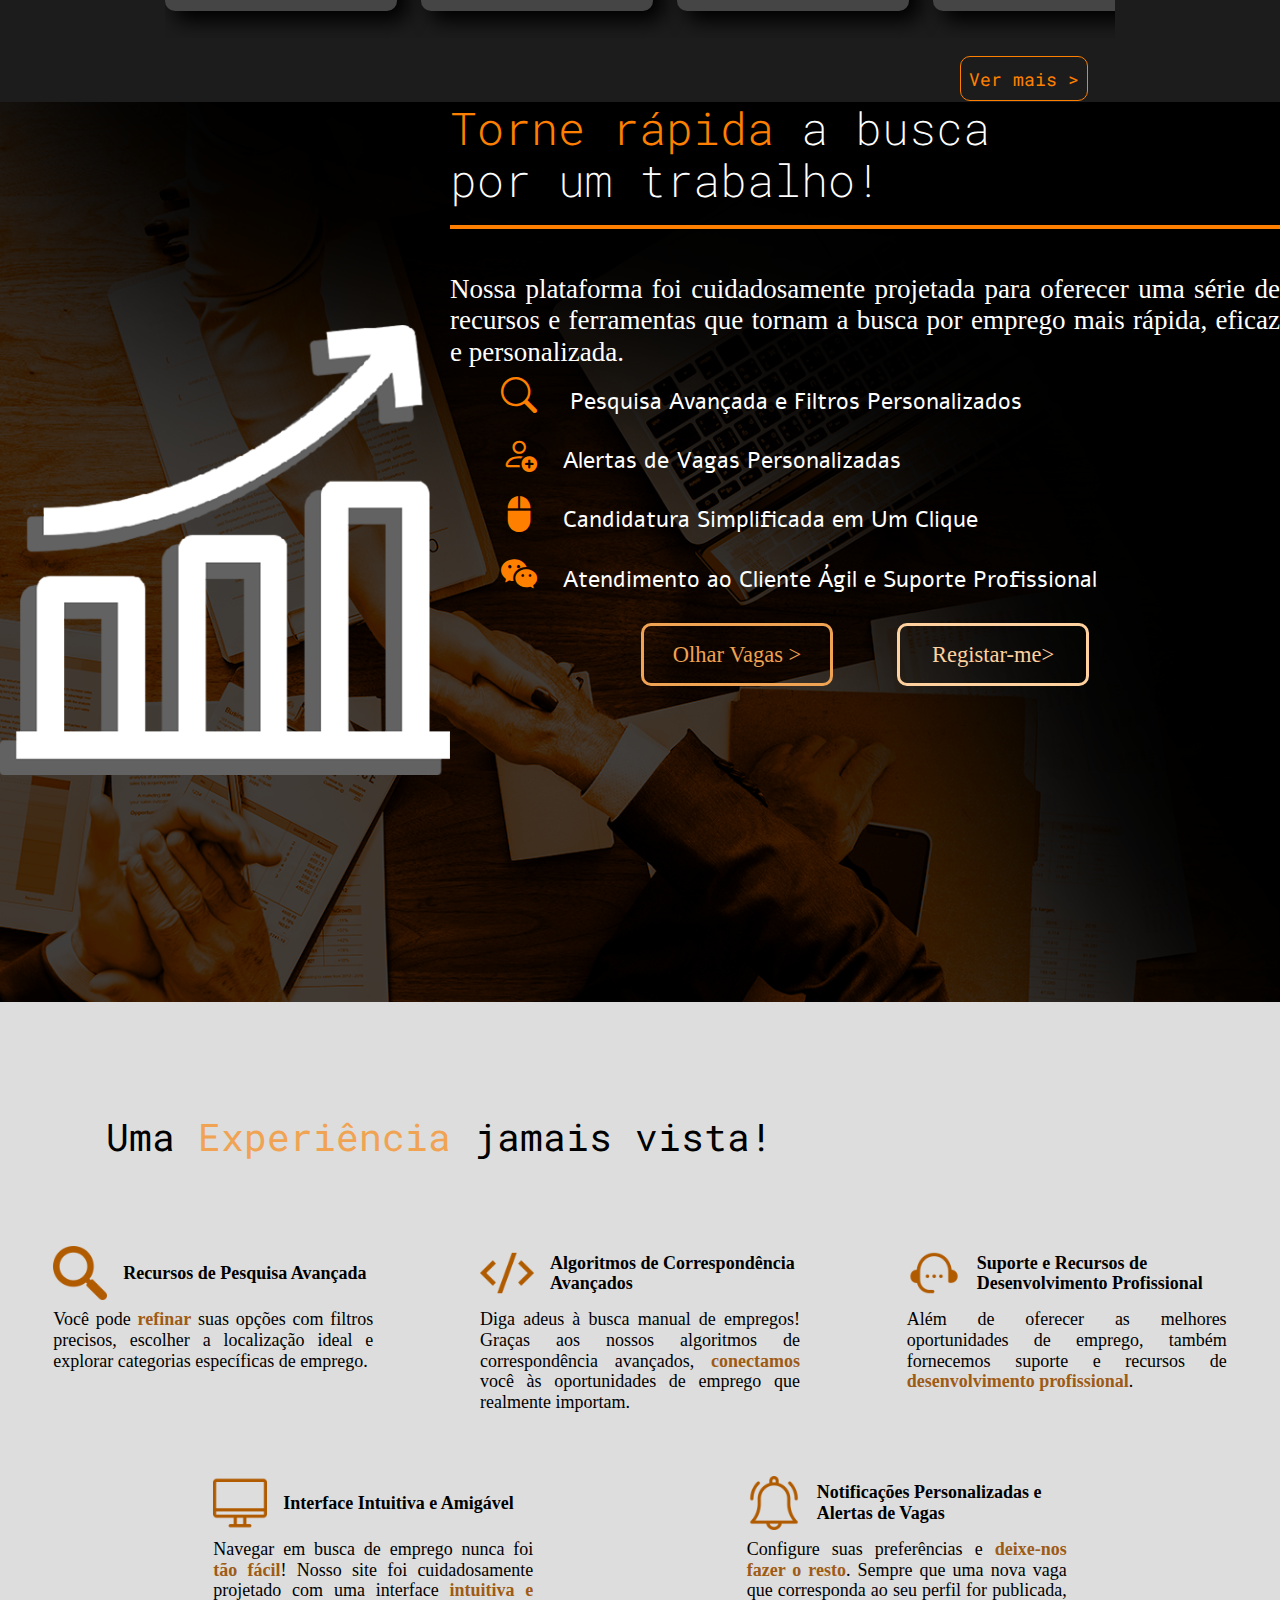
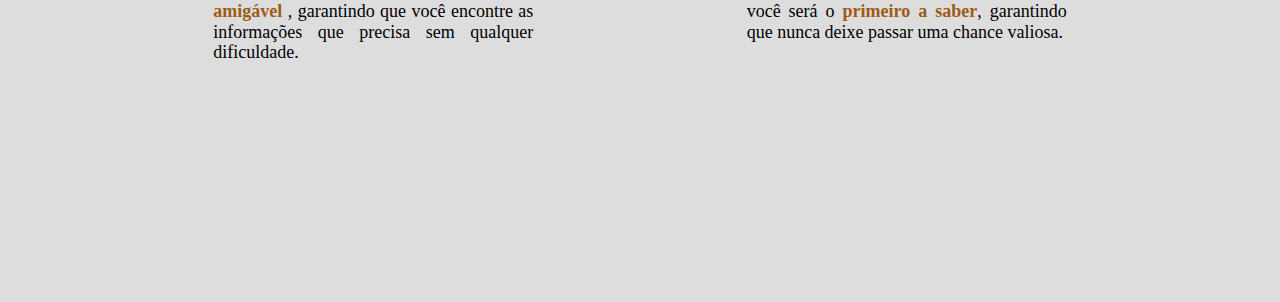
==== commit c109c164: "Parte 3" ====
--- a/index.html
+++ b/index.html
@@ -26,13 +26,15 @@
     <link rel="stylesheet" href="https://cdn.jsdelivr.net/npm/bootstrap-icons@1.11.3/font/bootstrap-icons.min.css">
     <link rel="stylesheet" href="https://stackpath.bootstrapcdn.com/bootstrap/4.1.3/css/bootstrap.min.css"
         integrity="sha384-MCw98/SFnGE8fJT3GXwEOngsV7Zt27NXFoaoApmYm81iuXoPkFOJwJ8ERdknLPMO" crossorigin="anonymous">
-    <link rel="stylesheet" href="https://cdnjs.cloudflare.com/ajax/libs/animate.css/4.1.1/animate.min.css" />
+    <!-- <link rel="stylesheet" href="https://cdnjs.cloudflare.com/ajax/libs/animate.css/4.1.1/animate.min.css" /> -->
+    <!-- <link rel="stylesheet" href="css/normalize.css"> -->
+
+
+
+    <!-- CSS -->
     <link rel="stylesheet" href="css/normalize.css">
-
-
-
-    <!-- CSS -->
     <link rel="stylesheet" href="css/style.css">
+    <link rel="stylesheet" href="css/part-3.css">
 
     <title>Document</title>
 </head>
@@ -55,7 +57,8 @@
                 <div class="imagem-fundo animate__animated animate__fadeInDown animate__slower">
                     <img src="imagens/fundo-header.png" alt="Fundo-header">
 
-                    <button class="font-1 animate__animated animate__fadeInDown animate__delay-2s">Saiba Mais ></button>
+                    <button class="saiba-mais font-1 animate__animated animate__fadeInDown animate__delay-2s">Saiba Mais
+                        ></button>
                     <!-- <div class="texto-img">
                         <span>Conectando talento</span><br>
                         às oportunidades <br>
@@ -95,7 +98,7 @@
                                     <ul>
                                         <li>Picos-PI</li>
                                         <li>Supermercado</li>
-                                        <li style="color: yellow; font-weight:400;">R$ 1.200,00</li>
+                                        <li>R$ 1.200,00</li>
                                     </ul>
                                 </div>
                                 <h4 class="acessar-card">Acessar ></h4>
@@ -111,7 +114,7 @@
                                     <ul>
                                         <li>Picos-PI</li>
                                         <li>Pizzaria</li>
-                                        <li style="color: yellow; font-weight:400;">R$ 1.000,00</li>
+                                        <li>R$ 1.000,00</li>
                                     </ul>
                                 </div>
                                 <h4 class="acessar-card">Acessar ></h4>
@@ -126,7 +129,7 @@
                                     <ul>
                                         <li>Picos-PI</li>
                                         <li>Empresa</li>
-                                        <li style="color: yellow; font-weight:400;">R$ 1.500,00</li>
+                                        <li>R$ 1.500,00</li>
                                     </ul>
                                 </div>
                                 <h4 class="acessar-card">Acessar ></h4>
@@ -141,7 +144,7 @@
                                     <ul>
                                         <li>Picos-PI</li>
                                         <li>Restaurante</li>
-                                        <li style="color: yellow; font-weight:400;">R$ 1.200,00</li>
+                                        <li>R$ 1.200,00</li>
                                     </ul>
                                 </div>
                                 <h4 class="acessar-card">Acessar ></h4>
@@ -156,7 +159,7 @@
                                     <ul>
                                         <li>Picos-PI</li>
                                         <li>Empresa</li>
-                                        <li style="color: yellow; font-weight:400;">R$ 2.000,00</li>
+                                        <li>R$ 2.000,00</li>
                                     </ul>
                                 </div>
                                 <h4 class="acessar-card">Acessar ></h4>
@@ -171,7 +174,7 @@
                                     <ul>
                                         <li>Picos-PI</li>
                                         <li>Supermercado</li>
-                                        <li style="color: yellow; font-weight:400;">R$ 1.200,00</li>
+                                        <li>R$ 1.200,00</li>
                                     </ul>
                                 </div>
                                 <h4 class="acessar-card">Acessar ></h4>
@@ -233,6 +236,87 @@
                     </div>
                 </div>
             </section>
+
+            <section class="part-3">
+
+                <div class="title">
+                    <h1>Uma <span>Experiência</span> jamais vista!</h1>
+                </div>
+
+                <div class="info-part-3">
+                    <div class="info-top">
+                        <div class="info-1-part-3">
+                            <div class="slot">
+                                <div class="cabecalho-slot">
+                                    <img src="imagens/pesquisa2.png">
+                                    <h4>Recursos de Pesquisa Avançada</h4>
+                                </div>
+
+                                <p>Você pode <span>refinar</span> suas opções com filtros precisos, escolher a
+                                    localização ideal e
+                                    explorar categorias específicas de emprego.</p>
+                            </div>
+
+
+
+                            <div class="slot">
+                                <div class="cabecalho-slot">
+                                    <img src="imagens/6528597.png">
+                                    <h4>Algoritmos de Correspondência Avançados</h4>
+                                </div>
+
+                                <p>Diga adeus à busca manual de empregos! Graças aos nossos algoritmos de
+                                    correspondência avançados, <span>conectamos</span> você às oportunidades de emprego
+                                    que realmente
+                                    importam.</p>
+                            </div>
+
+
+
+                            <div class="slot">
+                                <div class="cabecalho-slot">
+                                    <img src="imagens/5269970.png">
+                                    <h4>Suporte e Recursos de Desenvolvimento Profissional</h4>
+                                </div>
+
+                                <p>Além de oferecer as melhores oportunidades de emprego, também fornecemos suporte e
+                                    recursos de <span>desenvolvimento profissional</span>.</p>
+                            </div>
+                        </div>
+                    </div>
+
+
+                    <div class="info-bot">
+                        <div class="info-2-part-3">
+                            <div class="slot">
+                                <div class="cabecalho-slot">
+                                    <img src="imagens/1694615.png">
+                                    <h4>Interface Intuitiva e Amigável</h4>
+                                </div>
+
+                                <p>Navegar em busca de emprego nunca foi <span> tão fácil</span>! Nosso site foi
+                                    cuidadosamente
+                                    projetado com uma interface <span> intuitiva e amigável</span> , garantindo que você
+                                    encontre as
+                                    informações que precisa sem qualquer dificuldade. </p>
+                            </div>
+
+
+
+                            <div class="slot">
+                                <div class="cabecalho-slot">
+                                    <img src="imagens/2645897.png">
+                                    <h4>Notificações Personalizadas e Alertas de Vagas</h4>
+                                </div>
+
+                                <p>Configure suas preferências e <span>deixe-nos fazer o resto</span>. Sempre que uma nova vaga que
+                                    corresponda ao seu perfil for publicada, você será o <span>primeiro a saber</span>, garantindo
+                                    que nunca deixe passar uma chance valiosa.</p>
+                            </div>
+                        </div>
+                    </div>
+                </div>
+            </section>
         </main>
 
         <footer>
--- a/css/style.css
+++ b/css/style.css
@@ -1,4 +1,5 @@
 :root {
+    --cor-2: #9d5b16;
     --cor-1: #ff8000;
     --cor0: #f0a352;
     --cor1: #d29554;
@@ -167,7 +168,7 @@
         border-radius: 20px;
         color: #ffffff;
         font-weight: bold;
-        font-size: 2.6vh;
+        font-size: 1vw;
         cursor: pointer;
         transition: .2s;
     }
@@ -285,6 +286,7 @@
     margin: 2vh 15vw;
     display: flex;
     justify-content: end;
+    font-size: 2vh;
 
     a button {
         width: 10vw;
@@ -315,13 +317,13 @@
 }
 
 .card {
-    /* min-width: 14rem;
-    max-height: 14rem; */
+    /* min-width: 14rem; */
+    /* max-height: calc(100% 10%); */
     min-width: 15vw;
     padding: 20px;
     background-color: var(--cinza-claro);
     box-shadow: 10px 10px 20px rgb(0, 0, 0);
-    height: 35vh;
+    height: 36vh;
     color: white;
     display: flex;
     font-weight: 600;
@@ -360,7 +362,15 @@
         text-align: start;
     }
 
+    ul li{
+        font-weight: 300;
+        font-size: 1vw;
+    }
+
     .acessar-card {
+        font-size: 2vh;
+        padding-bottom: 20px;
+        margin: 0;
         color: var(--cor-1);
         align-self: flex-end;
     }
@@ -395,7 +405,7 @@
 @keyframes appear {
     from {
         opacity: 0;
-        translate: 0 70%;
+        translate: 0 30%;
     }
 
     to {
@@ -490,6 +500,7 @@
             margin-top: 2vh;
             justify-content: center;
             column-gap: 5vw;
+
             button {
                 height: 7vh;
                 width: 15vw;
@@ -513,19 +524,19 @@
                 transition: .2s;
             }
 
-            .olhar-Vagas:hover{
+            .olhar-Vagas:hover {
                 cursor: pointer;
                 transform: scale(1.05);
                 background-color: var(--cor0);
-                color:white;
+                color: rgb(94, 40, 13);
                 box-shadow: 0 0 20px var(--cor0);
             }
 
-            .registar-se:hover{
+            .registar-se:hover {
                 cursor: pointer;
                 transform: scale(1.05);
                 background-color: var(--cor2);
-                color:white;
+                color: rgb(94, 40, 13);
                 box-shadow: 0 0 20px var(--cor2);
             }
         }
--- a/css/part-3.css
+++ b/css/part-3.css
@@ -0,0 +1,65 @@
+.part-3 {
+    height: 100vh;
+    background-color: rgb(221, 221, 221);
+
+    .title {
+        height: 20%;
+        position: relative;
+        h1 {
+            display: inline;
+            width: max-content;
+            top: 50%;
+            left: 50%;
+            transform: translate(-80%,50%);
+            position: absolute;
+            margin: 0;
+            font-size: 3vw;
+            font-weight: 400;
+            font-family: Roboto Mono,sans-serif;
+
+            span{
+                color: var(--cor0);
+            }
+        }
+    }
+
+    .info-1-part-3{
+        display: flex;
+        justify-content: space-around;
+        padding-top: 5%;
+    }
+    .slot{
+        width: 25%;
+        font-size: 2vh;
+
+        p{
+            text-align: justify;
+        }
+
+        span{
+            color: var(--cor-2);
+            font-weight: bold;
+        }
+
+        .cabecalho-slot{
+            display: flex;
+            align-items: center;
+            margin-bottom: 1vh;
+            h3{
+                height: max-content;
+                margin:0;
+            }
+        }
+        img{
+            height:6vh;
+            margin-right: 5%;
+        }
+    }
+
+    .info-2-part-3
+    {
+        margin-top: 7vh;
+        display: flex;
+        justify-content: space-evenly;
+    }
+}